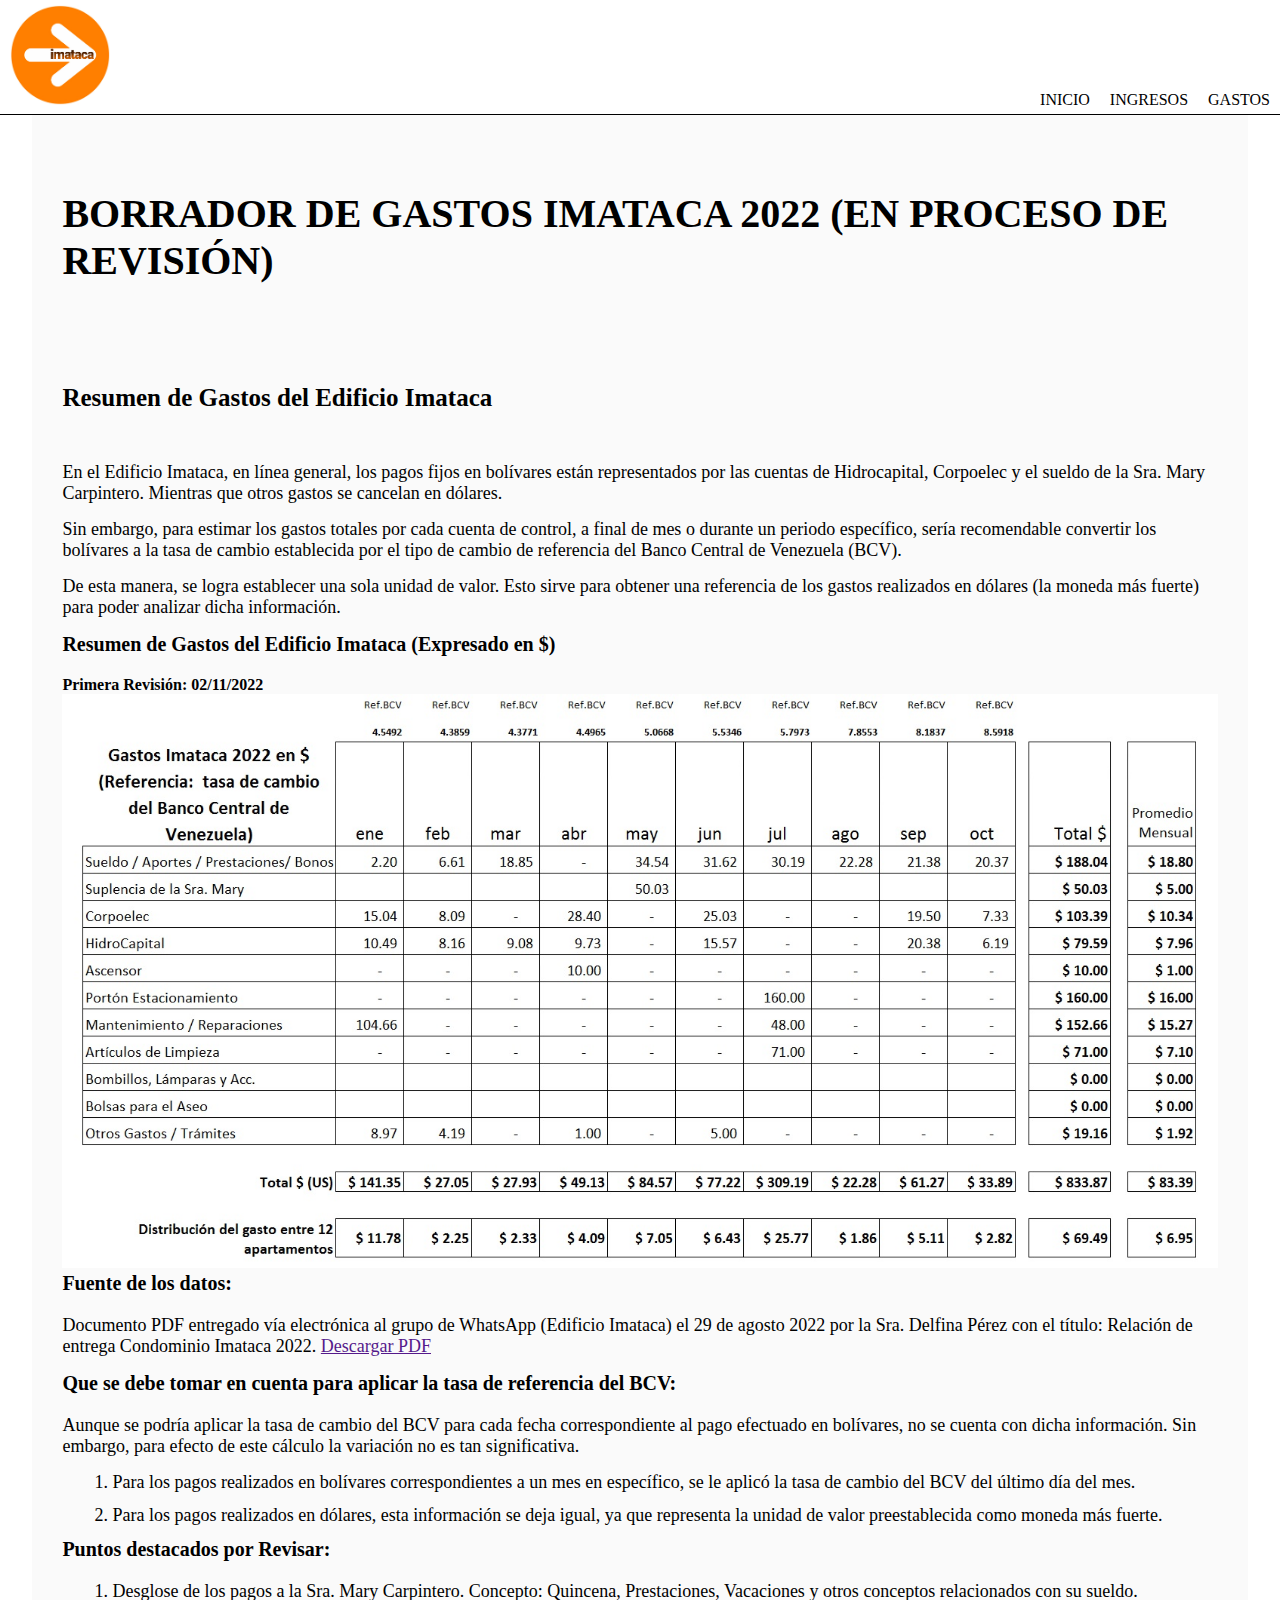
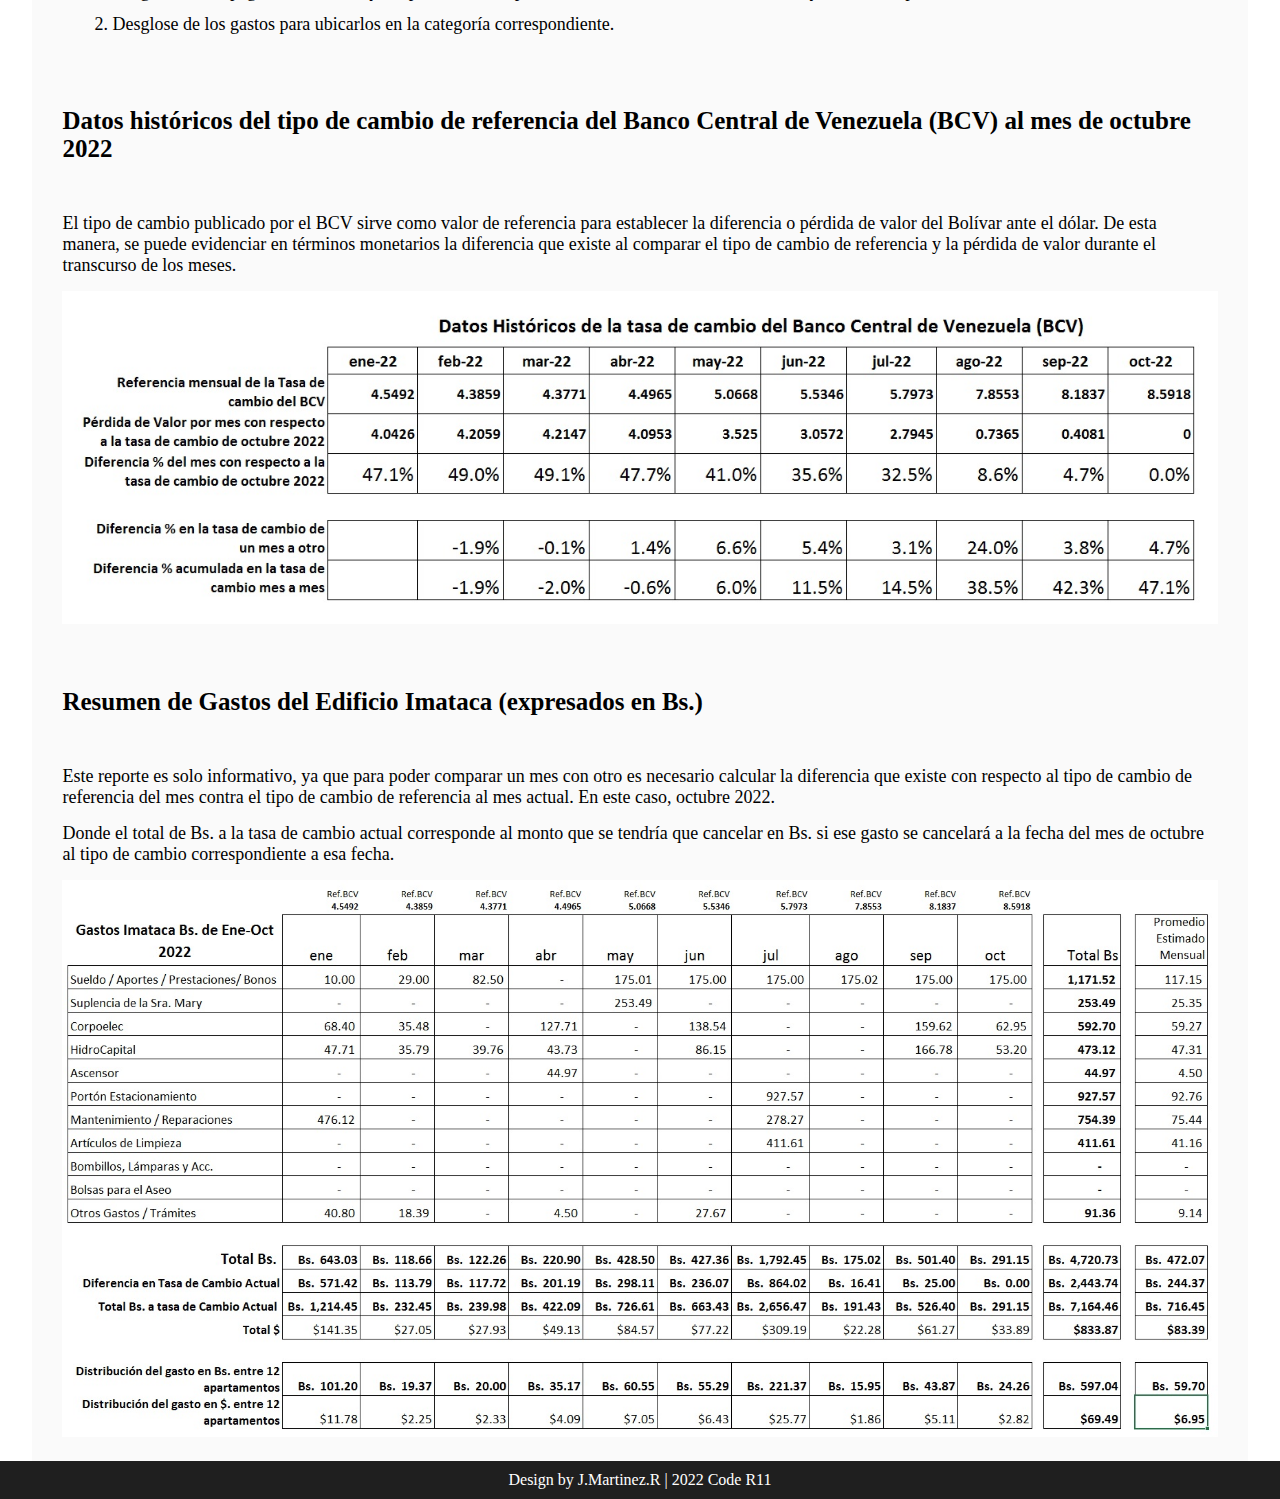
==== gastos-2022.html @ 5d88c16b "actualización gastos 2022" ====
<!DOCTYPE html>
<html lang="es">

<head>
    <meta charset="UTF-8">
    <meta http-equiv="X-UA-Compatible" content="IE=edge">
    <meta name="viewport" content="width=device-width, initial-scale=1.0">
    <title>Proyecto Imataca</title>
    <link rel="stylesheet" href="./css/style.css">
    <link rel="stylesheet" href="./css/cardsStyle.css">
</head>

<body>
    <div id="root">
        <header id="logo-menu">
            <div class="logo">
                <figure>
                    <a href="index.html">
                        <img src="./public/images/proyecto-imataca-logo.jpg" alt="logo proyecto imataca">
                    </a>
                </figure>
            </div>
            <nav class="menu">
                <ul>
                    <li><a href="index.html">Inicio</a></li>
                    <li><a href="centrar-elementos.html">Centrar Elementos</a></li>
                </ul>
            </nav>
        </header>
        <main>
            <section>
                <article>
                    <h1>Borrador de Gastos Imataca 2022 (en proceso de revisión)</h1>
                    <h2>Resumen de Gastos del Edificio Imataca</h2>
                    <p>
                        En el Edificio Imataca, en línea general, los pagos fijos en bolívares están representados por
                        las cuentas de Hidrocapital, Corpoelec y el sueldo de la Sra. Mary Carpintero. Mientras que otros
                        gastos se cancelan en dólares.
                    </p>
                    <p>
                        Sin embargo, para estimar los gastos totales por cada cuenta de control, a final de mes o
                        durante un periodo específico, sería recomendable convertir los bolívares a la tasa de cambio establecida por el tipo de cambio de referencia del Banco Central de Venezuela (BCV).
                    </p>
                    <p>
                        De esta manera, se logra establecer una sola unidad de valor. Esto sirve para obtener una
                        referencia de los gastos realizados en dólares (la moneda más fuerte) para poder analizar dicha
                        información.
                    </p>
                    <h3>Resumen de Gastos del Edificio Imataca (Expresado en $)</h3>
                    <h4>Primera Revisión: 02/11/2022</h4>
                    <figure>
                        <img src="imagenes/gastos-2022/Borrador Reconstrucción de Gastos Estimados en dólares.jpg" alt="">
                    </figure>
                    <h3>Fuente de los datos:</h3>
                    <p>Documento PDF entregado vía electrónica al grupo de WhatsApp (Edificio Imataca) el 29 de agosto 2022 por la Sra. Delfina Pérez con el título: Relación de entrega Condominio Imataca 2022. <a href="">Descargar PDF</a></p>
                    <h3>Que se debe tomar en cuenta para aplicar la tasa de referencia del BCV:</h3>
                    <p>Aunque se podría aplicar la tasa de cambio del BCV para cada fecha correspondiente al pago efectuado en bolívares, no se cuenta con dicha información. Sin embargo, para efecto de este cálculo la variación no es tan significativa.</p>
                    <ol>
                        <li>
                            Para los pagos realizados en bolívares correspondientes a un mes en específico, se le aplicó la tasa de cambio del BCV del último día del mes.</li>
                        <li>
                            Para los pagos realizados en dólares, esta información se deja igual, ya que representa la
                            unidad de valor preestablecida como moneda más fuerte.
                        </li>
                    </ol>
                    <h3>Puntos destacados por Revisar:</h3>
                    <ol>
                        <li>Desglose de los pagos a la Sra. Mary Carpintero. Concepto: Quincena, Prestaciones, Vacaciones y otros conceptos relacionados con su sueldo.</li>
                        <li>Desglose de los gastos para ubicarlos en la categoría correspondiente.</li>
                    </ol>
                    <h2>Datos históricos del tipo de cambio de referencia del Banco Central de Venezuela (BCV) al mes de octubre 2022</h2>
                    <p>El tipo de cambio publicado por el BCV sirve como valor de referencia para establecer la diferencia o pérdida de valor del Bolívar ante el dólar. De esta manera, se puede evidenciar en términos monetarios la diferencia que existe al comparar el tipo de cambio de referencia y la pérdida de valor durante el transcurso de los meses.</p>                    
                    <figure>
                        <img src="imagenes/gastos-2022/datos históricos de la tasa de cambio del BCV al mes de octubre 2022.jpg" alt="">
                    </figure>
                    <h2>Resumen de Gastos del Edificio Imataca (expresados en Bs.)</h2>     
                    <p>
                        Este reporte es solo informativo, ya que para poder comparar un mes con otro es necesario calcular la diferencia que existe con respecto al tipo de cambio de referencia del mes contra el tipo de cambio de referencia al mes actual. En este caso, octubre 2022. 
                    </p> 
                    <p>
                        Donde el total de Bs. a la tasa de cambio actual corresponde al monto que se tendría que cancelar en Bs. si ese gasto se cancelará a la fecha del mes de octubre al tipo de cambio correspondiente a esa fecha.
                    </p>                       	                  
                    <figure>
                        <img src="imagenes/gastos-2022/Gastos Imataca en Bólivares.jpg" alt="">
                    </figure>                    

                </article>
            </section>
        </main>
        <footer id="footer-section1"></footer>
    </div>
    <script src="./js/menu.js"></script>
    <script src="./js/dbCategorias.js"></script>
</body>

</html>
---- css/style.css ----
* {
    box-sizing: border-box;
    margin: 0;
    padding: 0;
}

html,
body {
    height: 100%;
}

body {
    font-family: "Open sans";
}

#root {
    display: flex;
    flex-direction: column;
    height: 100%;
}

header {
    display: flex;
    align-items: flex-end;
    border-bottom: 1px solid black;
}

.logo,
.menu {
    flex: 1;
}

.logo figure {
    margin: 5px 10px;
    width: 100px;
}

.logo img {
    width: 100%;
}

.menu ul {
    display: flex;
    justify-content: right;
}

.menu ul li {
    list-style-type: none;
    padding: 5px 10px;
}

.menu ul li a {
    text-decoration: none;
    text-transform: uppercase;
    color: black;
}

.menu ul li a:hover {
    padding: 5px;
    color: white;
    background-color: rgb(17, 17, 17);
}

main {
    flex: 1;
    width: 95%;
    margin: 0 auto;
    background-color: rgb(250, 250, 250);
}

section {
    width: 95%;
    margin: 0 auto;
}

article {
    margin-top: 60px;
    padding-bottom: 20px;
}

article h1 {
    font-size: 40px;
    text-transform: uppercase;
    padding-top: 15px;
    padding-bottom: 40px;
}

article h2 {
    font-size: 25px;    
    padding: 60px 0px 50px;
}

article h3 {
    font-size: 20px;
    padding-bottom: 20px;
}

article p,
article li {
    font-size: 18px;
    padding-bottom: 15px;
}

article ul,
article ol {
    padding-left: 50px;
}

article ul li,
article ol li {
    padding-bottom: 12px;
}

.imagen-texto {
    display: flex;
    gap: 100px
}

.imagen-texto .imagen {
    flex: 1;
}

.imagen-texto .texto {
    flex: 2;
}

.imagen-texto .imagen img {
    width: 100%;
}

.centrar-imagen {
    display: flex;
    justify-content: center;
    align-items: center;
}

.centrar-imagen figure {
    width: 100%;
    height: 100%;
}

.centrar-imagen img {
    width: 100%;
    height: 100%;
    object-fit: cover;
}

.conFondo {
    background-color: rgb(213, 250, 252);
    padding: 5px;
}

#menuLateral a {
    text-decoration: none;
    color: black;
}

.tabla {
    border-collapse: collapse;
    width: 62%;
    margin: 0 auto;
}

.borde-celda {
    border: 1px solid black;
    font-size: 120%;
}

table tr td:nth-child(2) {
    text-align: right;
}

.cr11-btn {
    background-color: #199319;
    color: white;
    padding: 15px 25px;
    text-decoration: none;
    border-radius: 10px;
}

figure {
    width: 100%;
    height: 100%;
}

img {
    width: 100%;
    height: 100%;
}

footer {
    padding: 10px;
    background-color: rgb(31, 31, 31);
}

footer p {
    text-align: center;
    color: white;
}


@media screen and (max-width: 800px) {
    header {
        display: flex;
        flex-direction: column;
        align-items: center;
    }

    .logo figure {
        text-align: center;
    }

    .menu li {
        text-align: center;
    }

    .imagen-texto {
        display: block;
    }

    .tabla {
        width: 100%;
    }
}
---- css/cardsStyle.css ----
.cards-container {
    margin: 20px;
}

.cards-flex {
    display: flex;
    flex-wrap: wrap;
    justify-content: center;
    gap:20px;
    margin-bottom: 15px;
}

.card-texto {
    width: 22%;
    border: 1px solid black;
    box-shadow: 5px 5px 5px;
    text-align: center;
    
}

.card-texto h3 {
    padding-top: 5px;
    text-transform: uppercase;
    background-color:cadetblue;
    color: black;
}

.card-texto p {
    font-size: 20px;
    font-weight:900;
    padding: 5px;
    color: rgb(19, 19, 19);
}

.card-texto a {
    text-decoration: none;
    color: black;
}

@media screen and (max-width: 1000px) {
    .cards-flex {
        flex-direction: column;
    }
    .card-texto {
        width: 90%;
        margin: 0 auto;
        margin-bottom: 25px;
    }
}
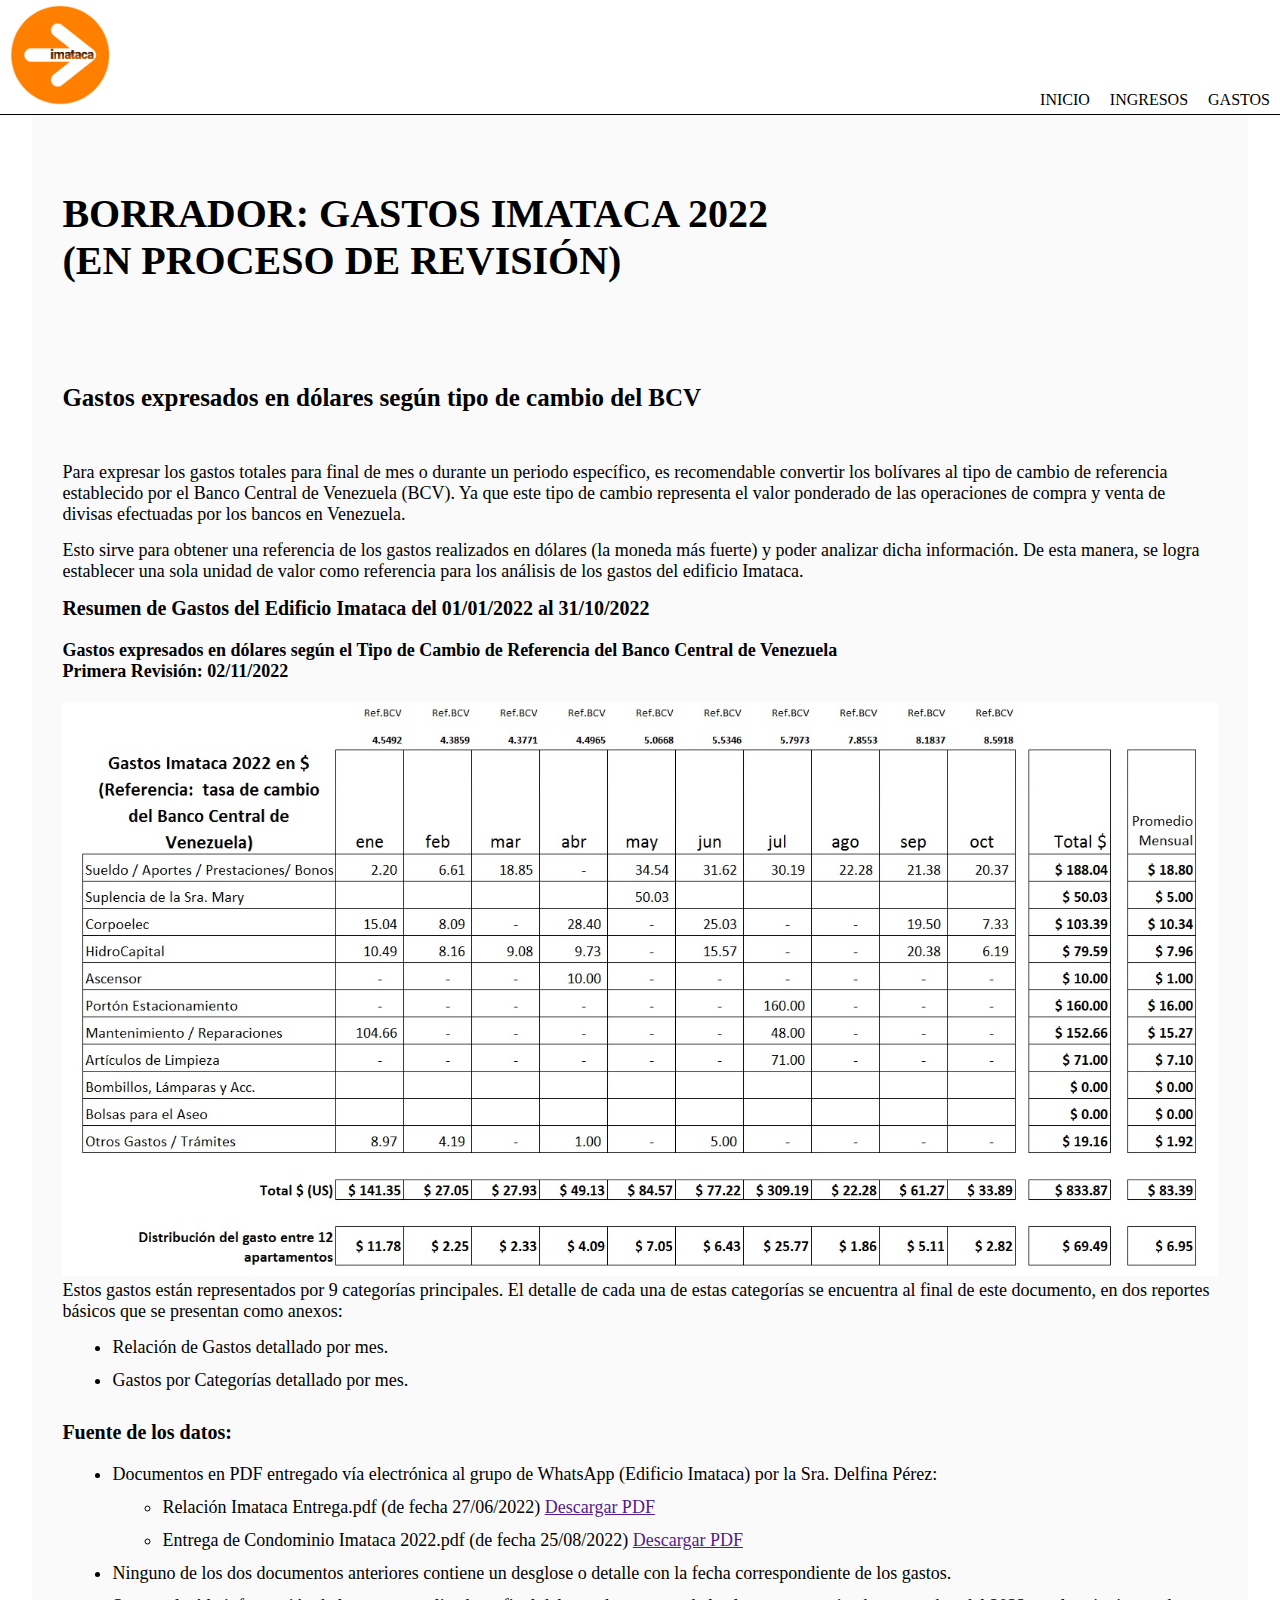
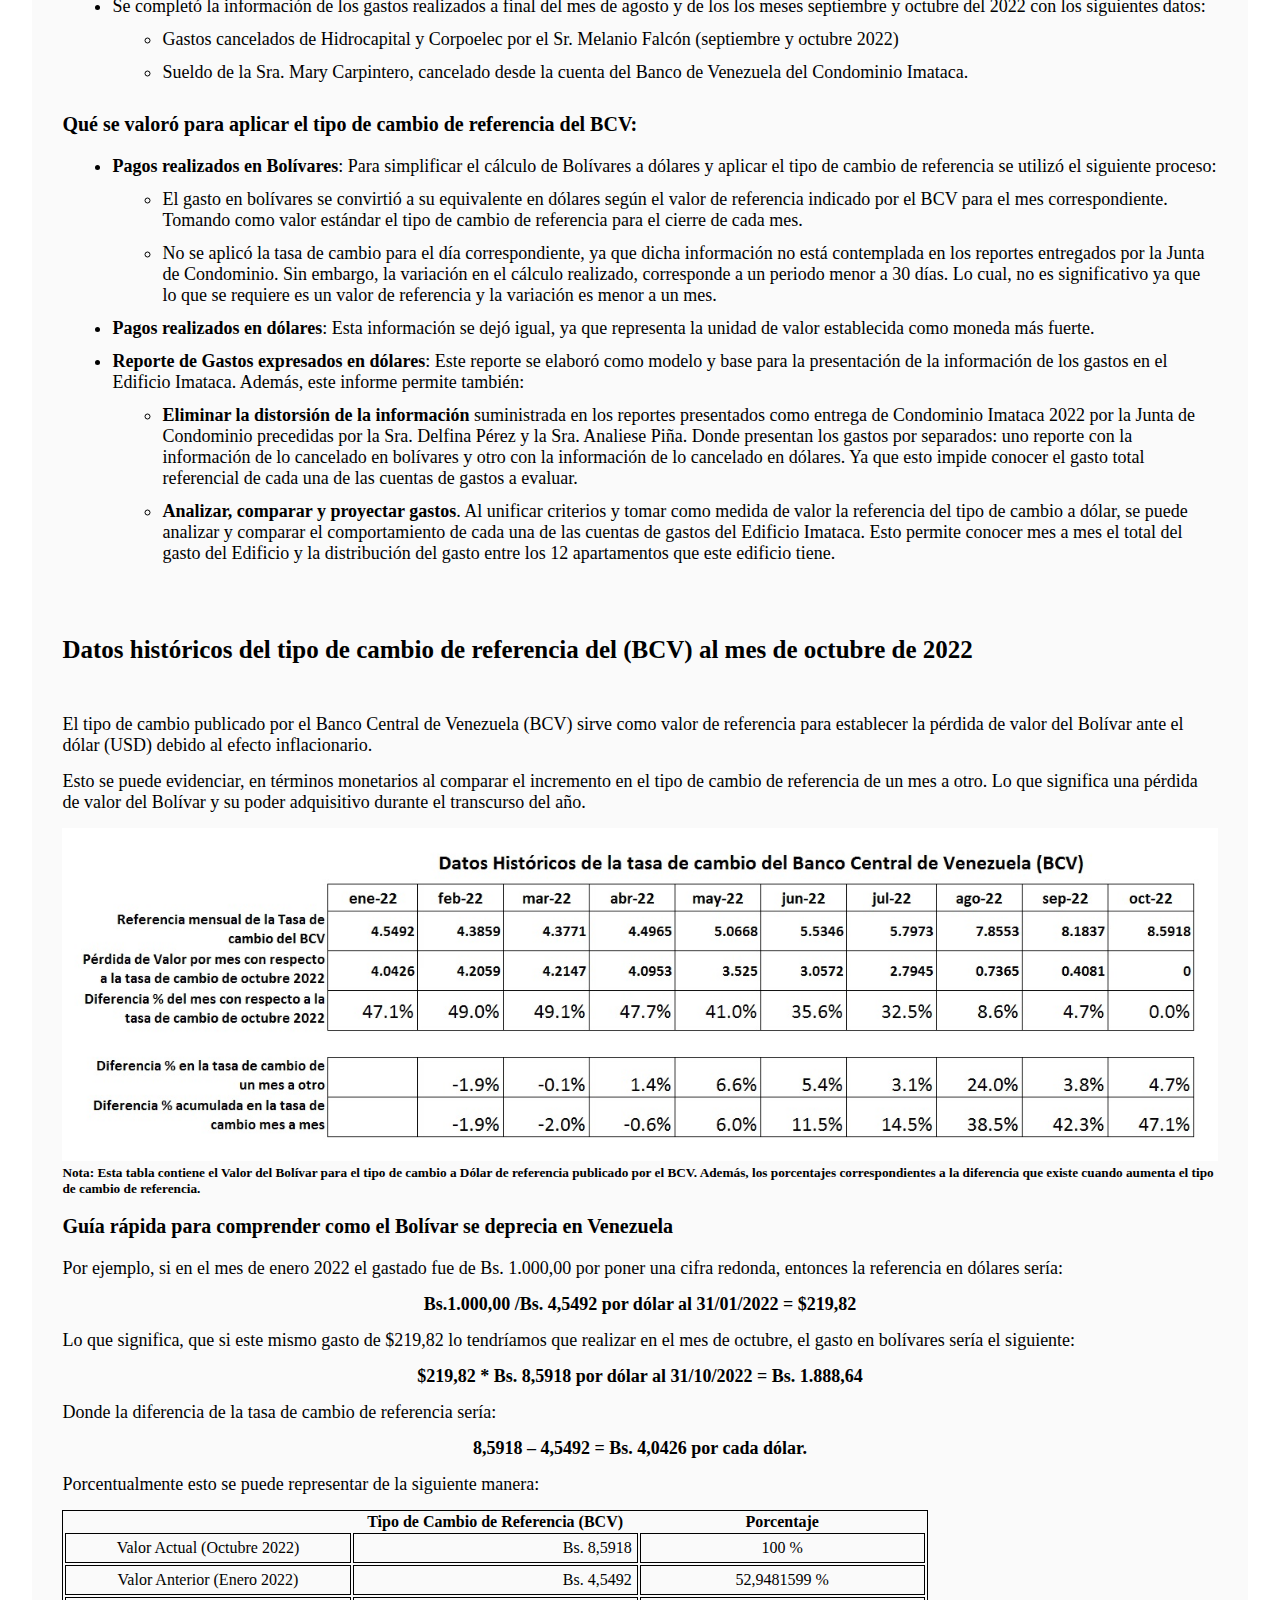
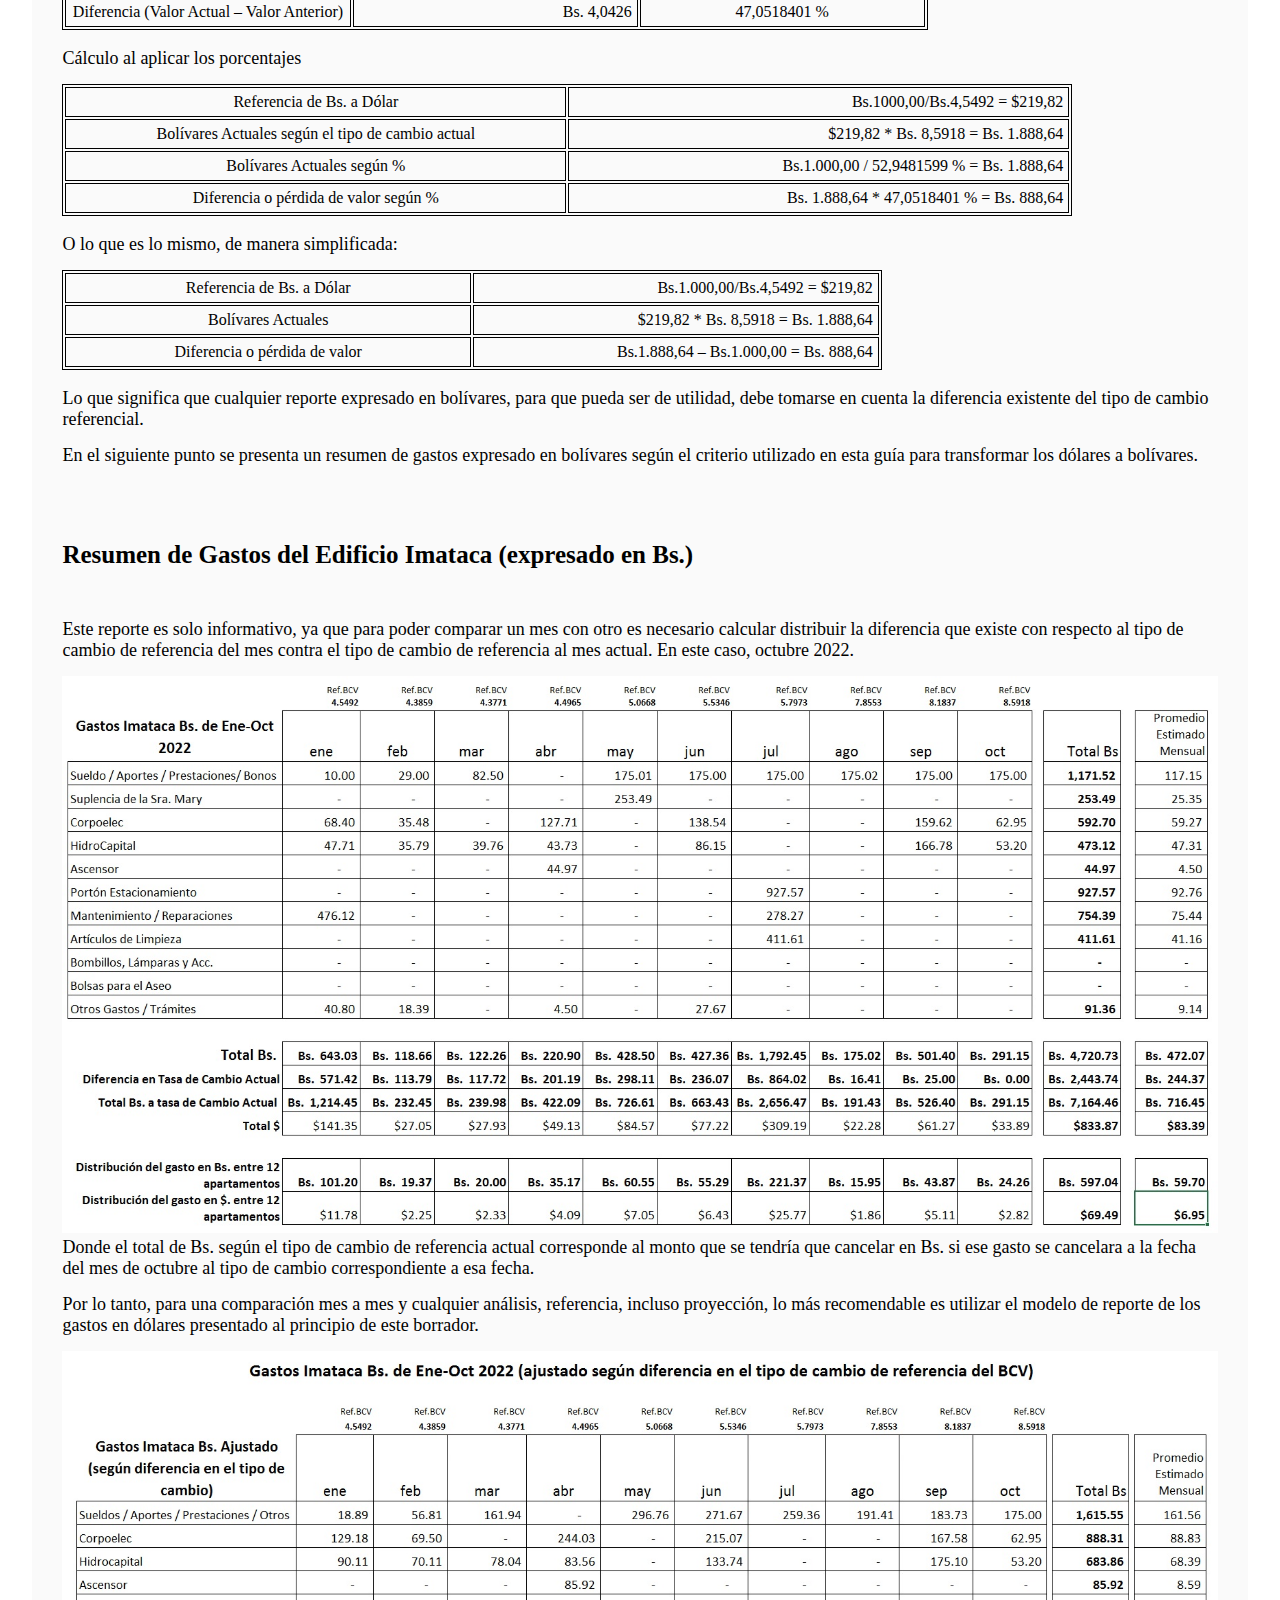
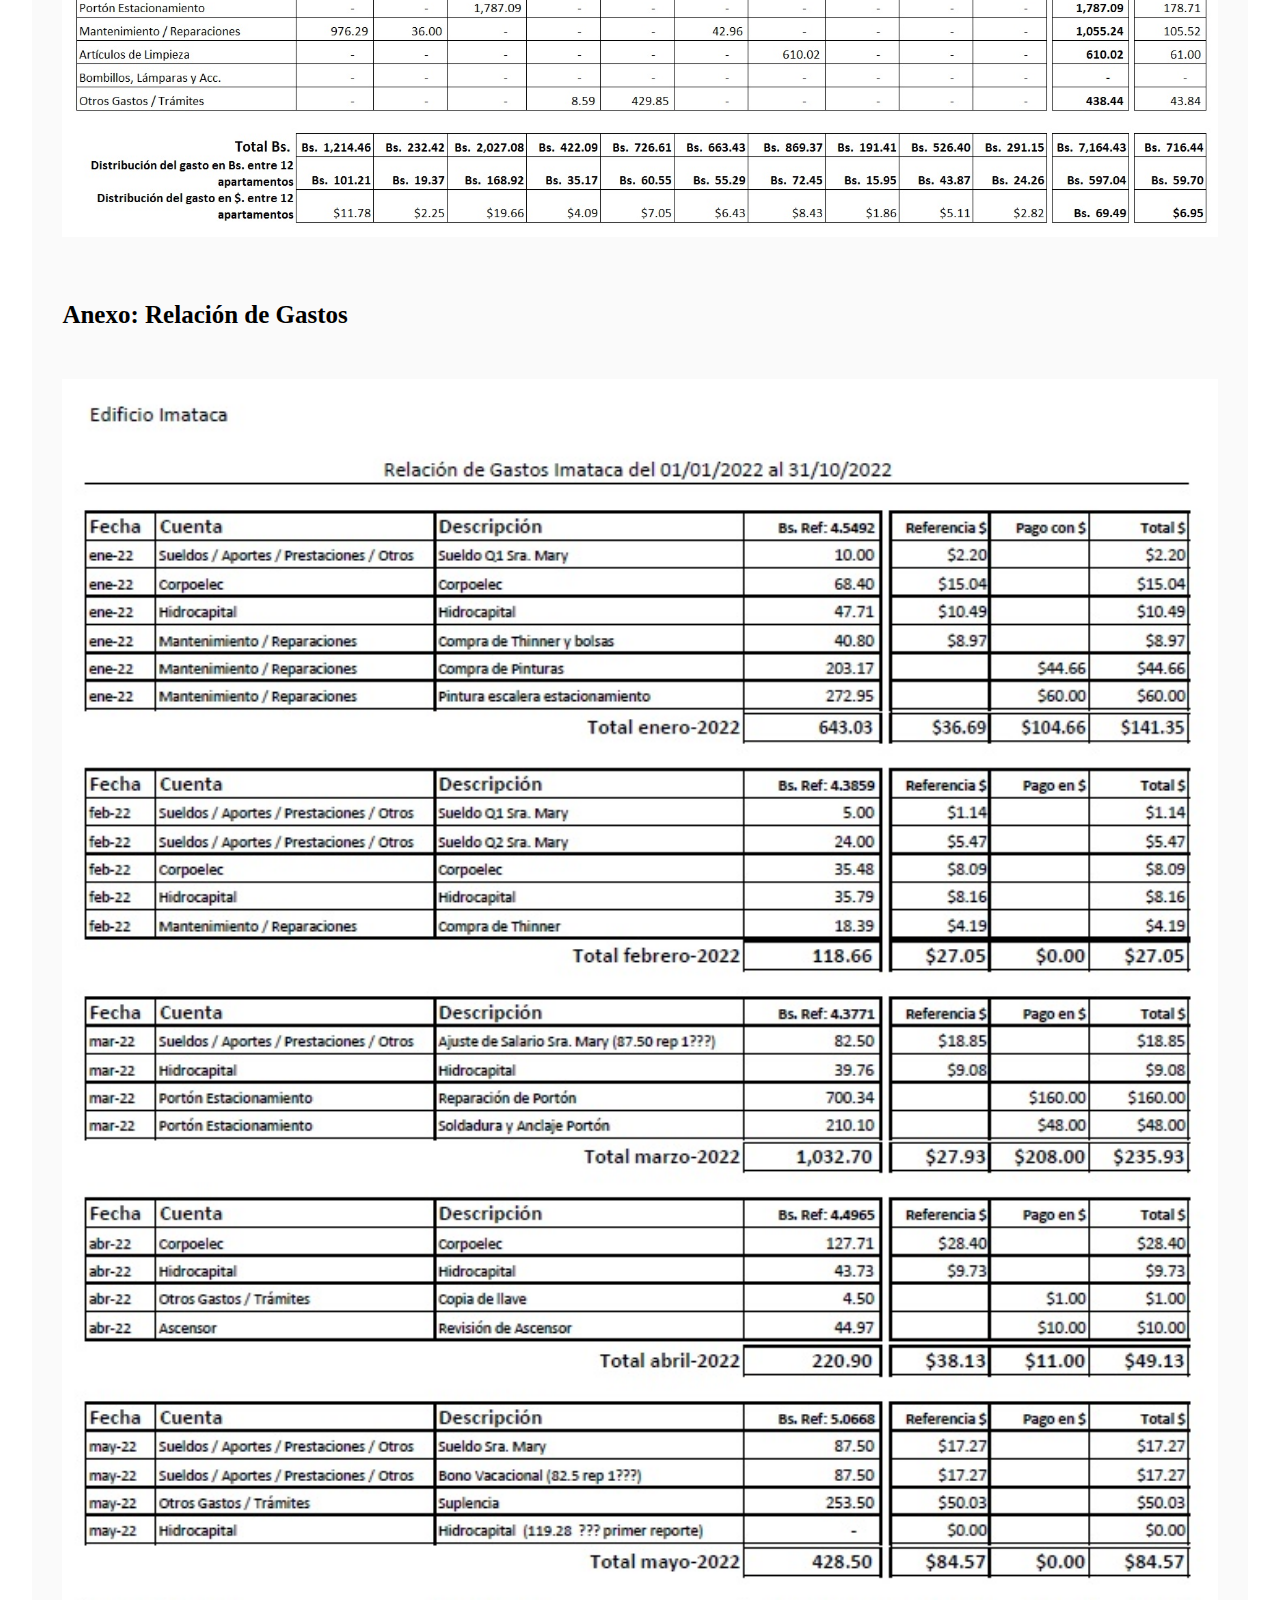
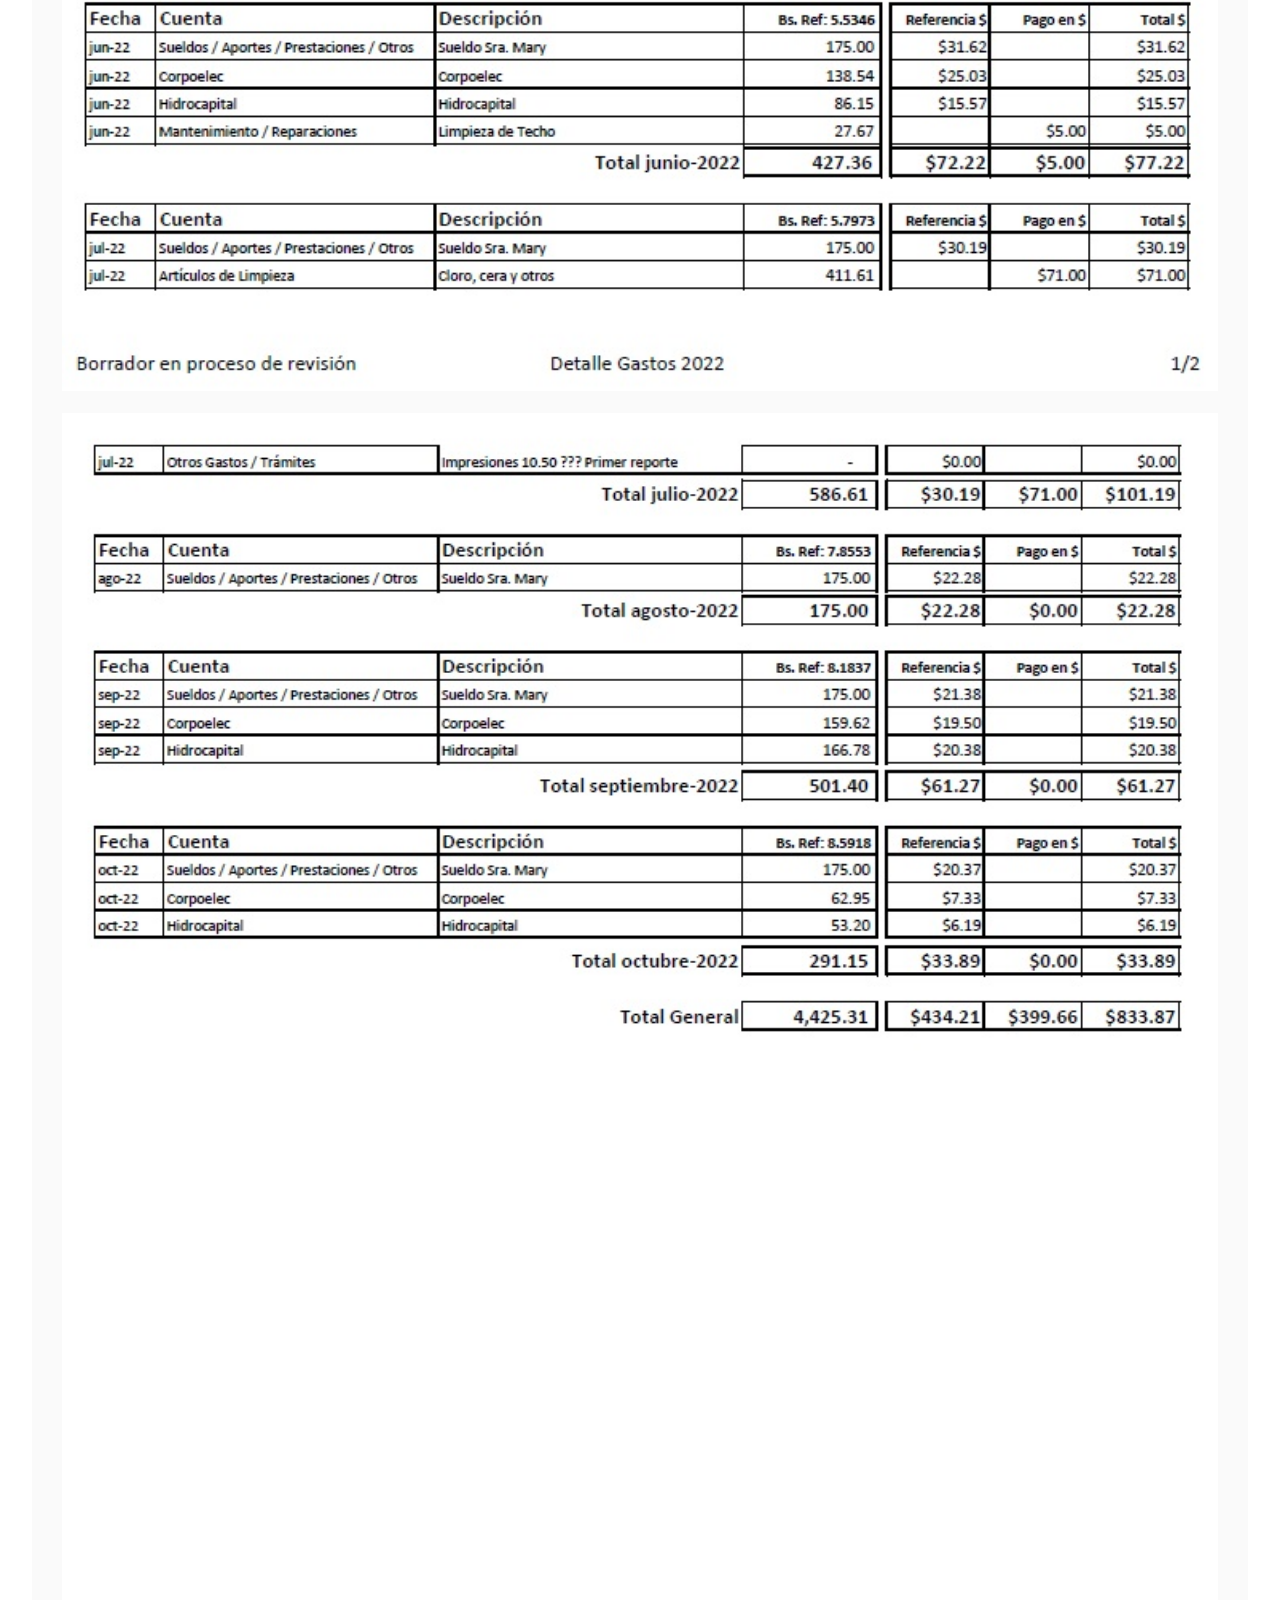
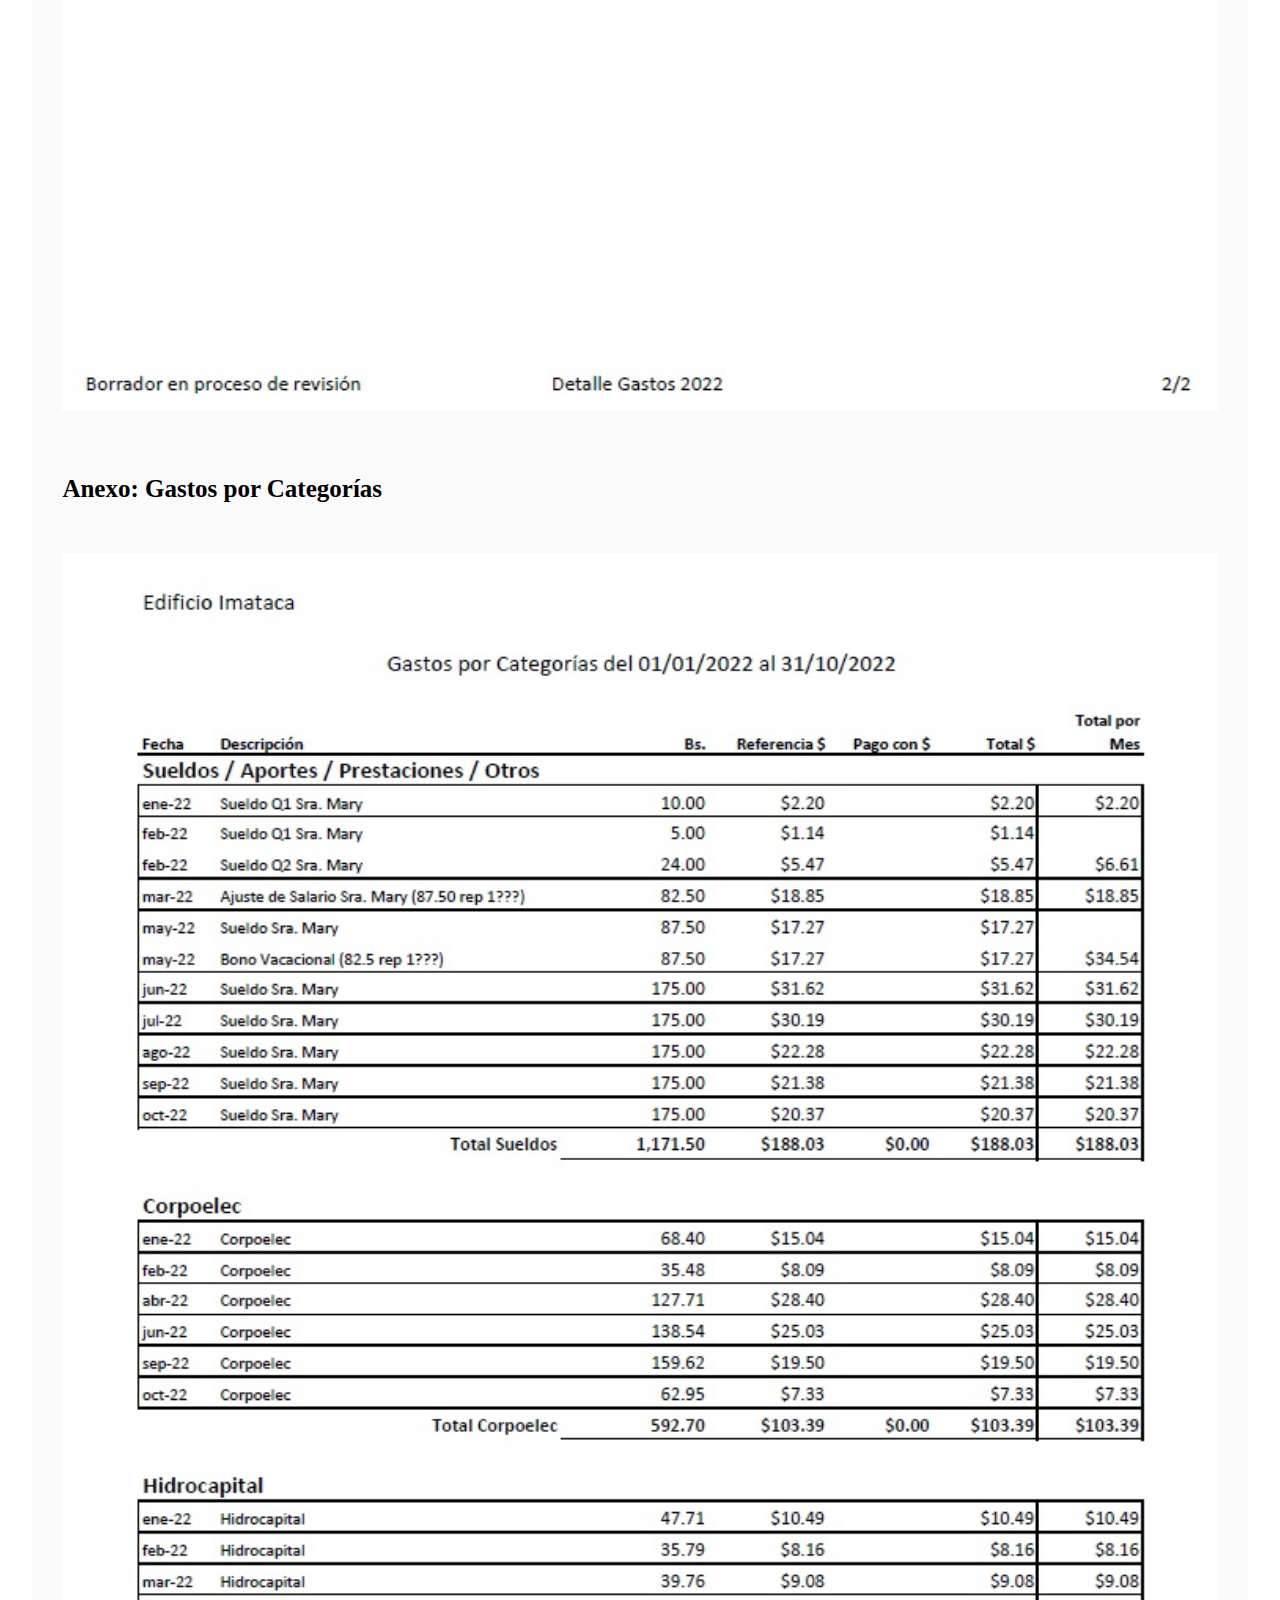
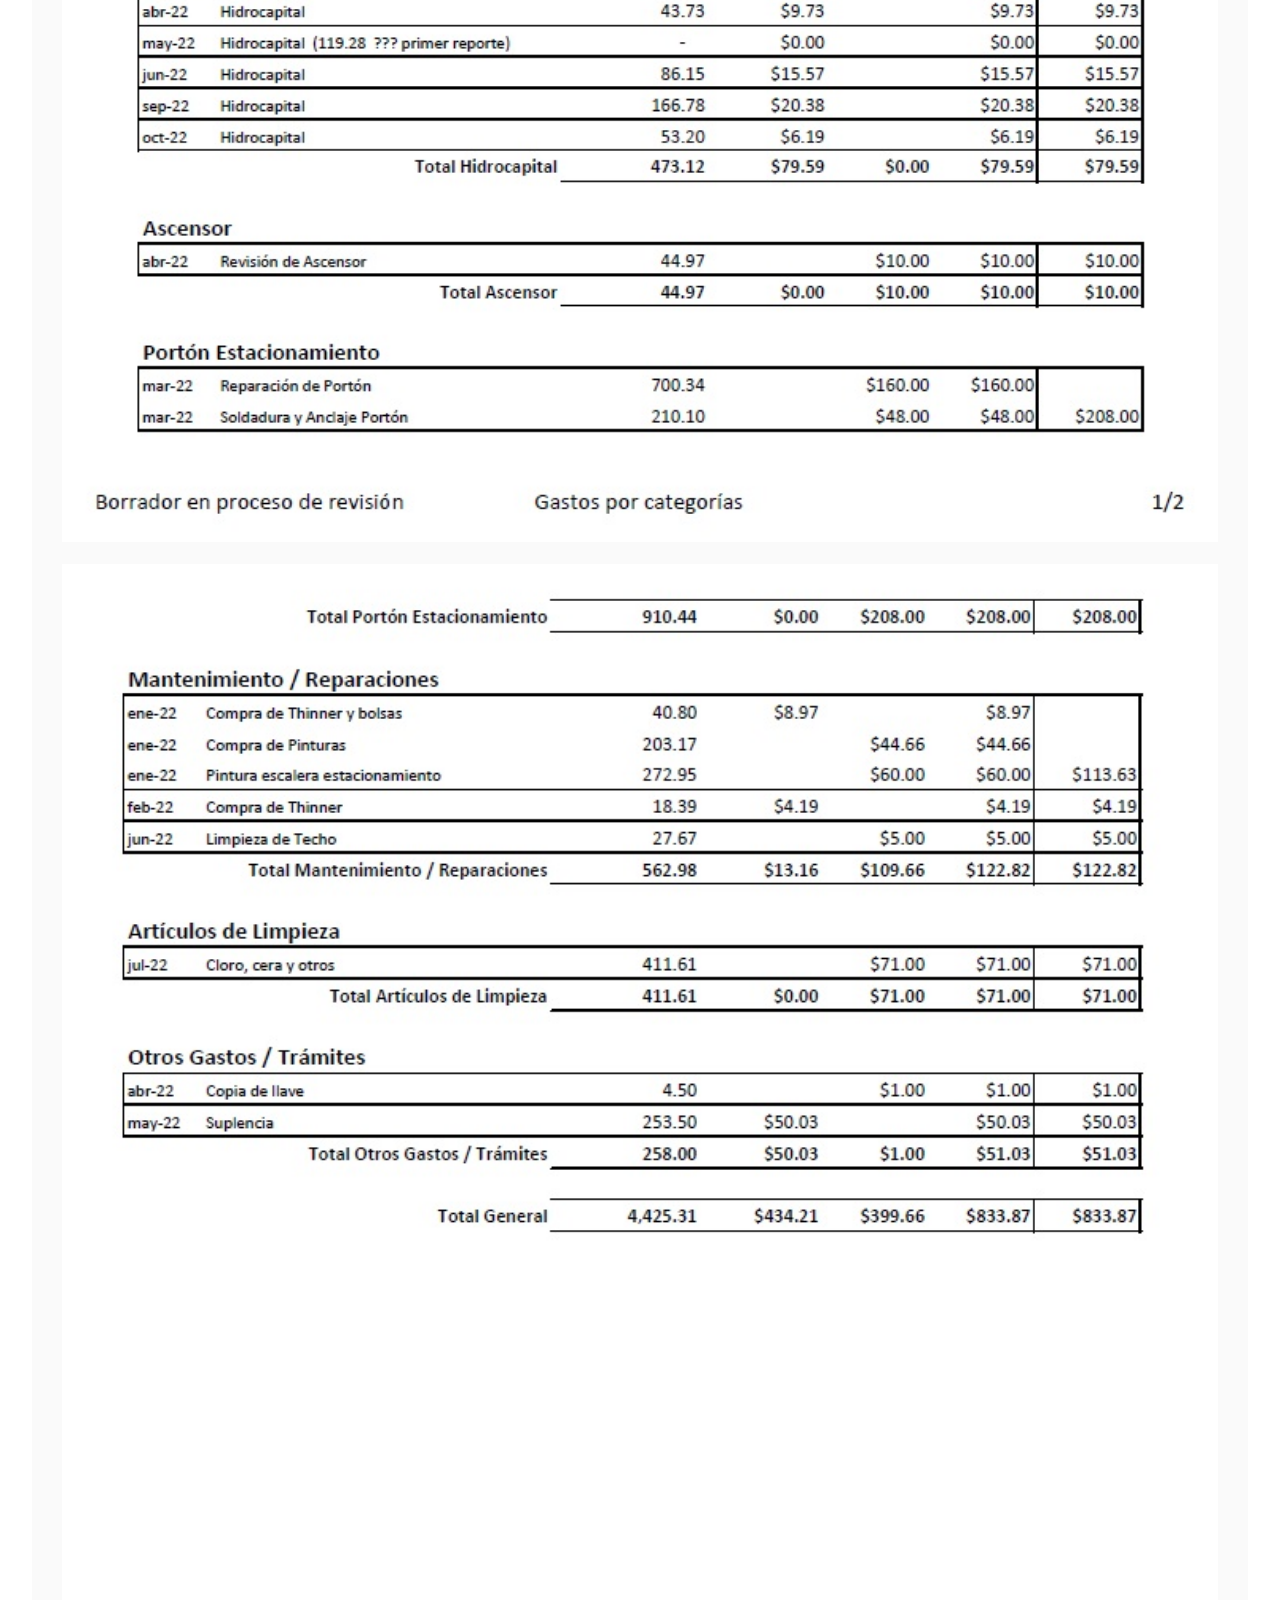
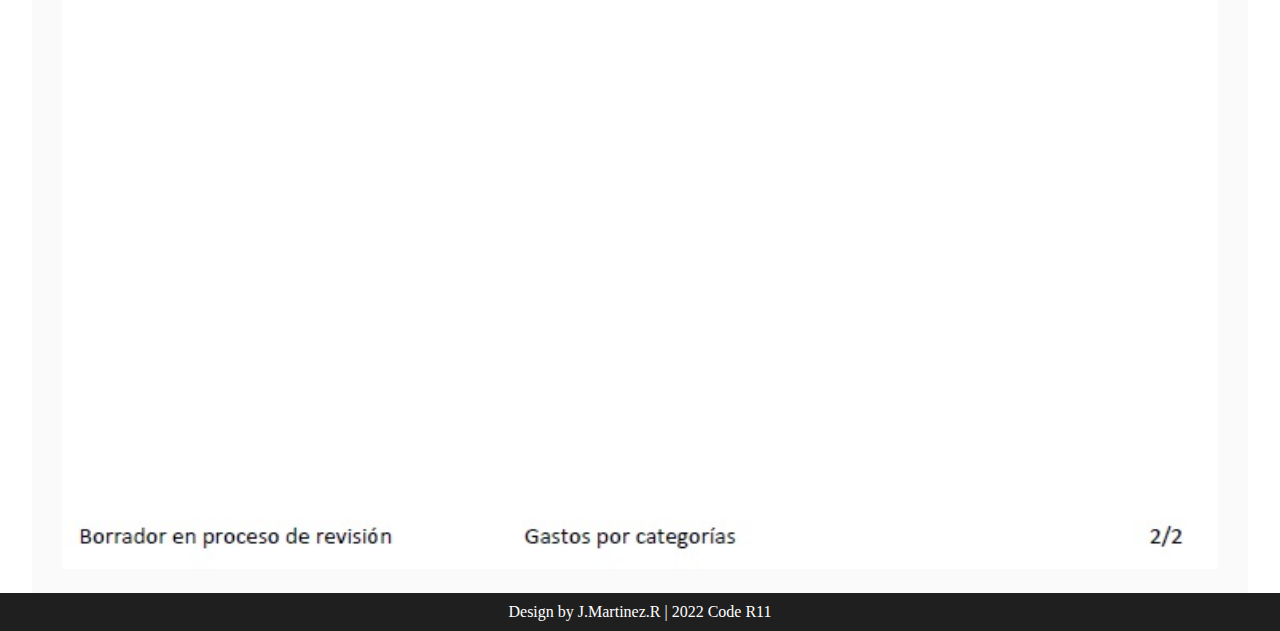
==== commit 5d6acfec: "actualizar" ====
--- a/gastos-2022.html
+++ b/gastos-2022.html
@@ -30,67 +30,290 @@
         <main>
             <section>
                 <article>
-                    <h1>Borrador de Gastos Imataca 2022 (en proceso de revisión)</h1>
-                    <h2>Resumen de Gastos del Edificio Imataca</h2>
-                    <p>
-                        En el Edificio Imataca, en línea general, los pagos fijos en bolívares están representados por
-                        las cuentas de Hidrocapital, Corpoelec y el sueldo de la Sra. Mary Carpintero. Mientras que otros
-                        gastos se cancelan en dólares.
-                    </p>
-                    <p>
-                        Sin embargo, para estimar los gastos totales por cada cuenta de control, a final de mes o
-                        durante un periodo específico, sería recomendable convertir los bolívares a la tasa de cambio establecida por el tipo de cambio de referencia del Banco Central de Venezuela (BCV).
-                    </p>
-                    <p>
-                        De esta manera, se logra establecer una sola unidad de valor. Esto sirve para obtener una
-                        referencia de los gastos realizados en dólares (la moneda más fuerte) para poder analizar dicha
-                        información.
-                    </p>
-                    <h3>Resumen de Gastos del Edificio Imataca (Expresado en $)</h3>
-                    <h4>Primera Revisión: 02/11/2022</h4>
-                    <figure>
-                        <img src="imagenes/gastos-2022/Borrador Reconstrucción de Gastos Estimados en dólares.jpg" alt="">
-                    </figure>
+                    <h1>BORRADOR: GASTOS IMATACA 2022 <br>(EN PROCESO DE REVISIÓN) </h1>
+                    <h2>Gastos expresados en dólares según tipo de cambio del BCV</h2>
+
+                    <p>
+                        Para expresar los gastos totales para final de mes o durante un periodo específico, es
+                        recomendable convertir los bolívares al tipo de cambio de referencia establecido por el Banco
+                        Central de Venezuela (BCV). Ya que este tipo de cambio representa el valor ponderado de las
+                        operaciones de compra y venta de divisas efectuadas por los bancos en Venezuela.
+                    </p>
+                    <p>
+                        Esto sirve para obtener una referencia de los gastos realizados en dólares (la moneda más
+                        fuerte) y poder analizar dicha información. De esta manera, se logra establecer una sola unidad
+                        de valor como referencia para los análisis de los gastos del edificio Imataca.
+                    </p>
+                    <h3>Resumen de Gastos del Edificio Imataca del 01/01/2022 al 31/10/2022</h3>
+                    <h4>Gastos expresados en dólares según el Tipo de Cambio de Referencia del Banco Central de
+                        Venezuela <br> Primera Revisión: 02/11/2022</h4>
+
+                    <figure>
+                        <img src="imagenes/gastos-2022/Borrador Reconstrucción de Gastos Estimados en dólares.jpg"
+                            alt="">
+                    </figure>
+                    <p>
+                        Estos gastos están representados por 9 categorías principales. El detalle de cada una de estas
+                        categorías se encuentra al final de este documento, en dos reportes básicos que se presentan
+                        como anexos:
+                    </p>
+                    <ul>
+                        <li>Relación de Gastos detallado por mes.</li>
+                        <li>Gastos por Categorías detallado por mes.</li>
+                    </ul>
+                    <br>
                     <h3>Fuente de los datos:</h3>
-                    <p>Documento PDF entregado vía electrónica al grupo de WhatsApp (Edificio Imataca) el 29 de agosto 2022 por la Sra. Delfina Pérez con el título: Relación de entrega Condominio Imataca 2022. <a href="">Descargar PDF</a></p>
-                    <h3>Que se debe tomar en cuenta para aplicar la tasa de referencia del BCV:</h3>
-                    <p>Aunque se podría aplicar la tasa de cambio del BCV para cada fecha correspondiente al pago efectuado en bolívares, no se cuenta con dicha información. Sin embargo, para efecto de este cálculo la variación no es tan significativa.</p>
-                    <ol>
+                    <ul>
                         <li>
-                            Para los pagos realizados en bolívares correspondientes a un mes en específico, se le aplicó la tasa de cambio del BCV del último día del mes.</li>
+                            Documentos en PDF entregado vía electrónica al grupo de WhatsApp (Edificio Imataca) por la
+                            Sra. Delfina Pérez:
+                        </li>
+                        <ul>
+                            <li>
+                                Relación Imataca Entrega.pdf (de fecha 27/06/2022) <a href="">Descargar PDF</a>
+                            </li>
+                            <li>
+                                Entrega de Condominio Imataca 2022.pdf (de fecha 25/08/2022) <a href="">Descargar
+                                    PDF</a>
+                            </li>
+                        </ul>
                         <li>
-                            Para los pagos realizados en dólares, esta información se deja igual, ya que representa la
-                            unidad de valor preestablecida como moneda más fuerte.
-                        </li>
-                    </ol>
-                    <h3>Puntos destacados por Revisar:</h3>
-                    <ol>
-                        <li>Desglose de los pagos a la Sra. Mary Carpintero. Concepto: Quincena, Prestaciones, Vacaciones y otros conceptos relacionados con su sueldo.</li>
-                        <li>Desglose de los gastos para ubicarlos en la categoría correspondiente.</li>
-                    </ol>
-                    <h2>Datos históricos del tipo de cambio de referencia del Banco Central de Venezuela (BCV) al mes de octubre 2022</h2>
-                    <p>El tipo de cambio publicado por el BCV sirve como valor de referencia para establecer la diferencia o pérdida de valor del Bolívar ante el dólar. De esta manera, se puede evidenciar en términos monetarios la diferencia que existe al comparar el tipo de cambio de referencia y la pérdida de valor durante el transcurso de los meses.</p>                    
-                    <figure>
-                        <img src="imagenes/gastos-2022/datos históricos de la tasa de cambio del BCV al mes de octubre 2022.jpg" alt="">
-                    </figure>
-                    <h2>Resumen de Gastos del Edificio Imataca (expresados en Bs.)</h2>     
-                    <p>
-                        Este reporte es solo informativo, ya que para poder comparar un mes con otro es necesario calcular la diferencia que existe con respecto al tipo de cambio de referencia del mes contra el tipo de cambio de referencia al mes actual. En este caso, octubre 2022. 
-                    </p> 
-                    <p>
-                        Donde el total de Bs. a la tasa de cambio actual corresponde al monto que se tendría que cancelar en Bs. si ese gasto se cancelará a la fecha del mes de octubre al tipo de cambio correspondiente a esa fecha.
-                    </p>                       	                  
+                            Ninguno de los dos documentos anteriores contiene un desglose o detalle con la fecha
+                            correspondiente de los gastos.
+                        </li>
+                        <li>
+                            Se completó la información de los gastos realizados a final del mes de agosto y de los los
+                            meses septiembre y octubre del 2022 con los siguientes datos:
+                        </li>
+                        <ul>
+                            <li>
+                                Gastos cancelados de Hidrocapital y Corpoelec por el Sr. Melanio Falcón (septiembre y
+                                octubre 2022)
+                            </li>
+                            <li>
+                                Sueldo de la Sra. Mary Carpintero, cancelado desde la cuenta del Banco de Venezuela del
+                                Condominio Imataca.
+                            </li>
+                        </ul>
+                    </ul>
+                    <br>
+                    <h3>Qué se valoró para aplicar el tipo de cambio de referencia del BCV:</h3>
+                    <ul>
+                        <li><b>
+                                Pagos realizados en Bolívares</b>: Para simplificar el cálculo de Bolívares a dólares y
+                            aplicar el tipo de cambio de referencia se utilizó el siguiente proceso:
+                        </li>
+                        <ul>
+                            <li>
+                                El gasto en bolívares se convirtió a su equivalente en dólares según el valor de
+                                referencia indicado por el BCV para el mes correspondiente. Tomando como valor estándar
+                                el tipo de cambio de referencia para el cierre de cada mes.
+                            </li>
+                            <li>
+                                No se aplicó la tasa de cambio para el día correspondiente, ya que dicha información no
+                                está contemplada en los reportes entregados por la Junta de Condominio. Sin embargo, la
+                                variación en el cálculo realizado, corresponde a un periodo menor a 30 días. Lo cual, no
+                                es significativo ya que lo que se requiere es un valor de referencia y la variación es
+                                menor a un mes.
+                            </li>
+                        </ul>
+                        <li><b>
+                                Pagos realizados en dólares</b>: Esta información se dejó igual, ya que representa la
+                            unidad de valor establecida como moneda más fuerte.
+                        </li>
+                        <li><b>
+                                Reporte de Gastos expresados en dólares</b>: Este reporte se elaboró como modelo y base
+                            para la presentación de la información de los gastos en el Edificio Imataca. Además, este
+                            informe permite también:
+                        </li>
+                        <ul>
+                            <li><b>
+                                    Eliminar la distorsión de la información</b> suministrada en los reportes
+                                presentados como entrega de Condominio Imataca 2022 por la Junta de Condominio
+                                precedidas por la Sra. Delfina Pérez y la Sra. Analiese Piña. Donde presentan los gastos
+                                por separados: uno reporte con la información de lo cancelado en bolívares y otro con la
+                                información de lo cancelado en dólares. Ya que esto impide conocer el gasto total
+                                referencial de cada una de las cuentas de gastos a evaluar.
+                            </li>
+                            <li><b>
+                                    Analizar, comparar y proyectar gastos</b>. Al unificar criterios y tomar como medida
+                                de valor la referencia del tipo de cambio a dólar, se puede analizar y comparar el
+                                comportamiento de cada una de las cuentas de gastos del Edificio Imataca. Esto permite
+                                conocer mes a mes el total del gasto del Edificio y la distribución del gasto entre los
+                                12 apartamentos que este edificio tiene.
+                            </li>
+                        </ul>
+                    </ul>
+                    <h2>Datos históricos del tipo de cambio de referencia del (BCV) al mes de octubre de 2022</h2>
+                    <p>
+                        El tipo de cambio publicado por el Banco Central de Venezuela (BCV) sirve como valor de
+                        referencia para establecer la pérdida de valor del Bolívar ante el dólar (USD) debido al efecto
+                        inflacionario.
+                    </p>
+                    <p>
+                        Esto se puede evidenciar, en términos monetarios al comparar el incremento en el tipo de cambio
+                        de referencia de un mes a otro. Lo que significa una pérdida de valor del Bolívar y su poder
+                        adquisitivo durante el transcurso del año.
+                    </p>
+                    <figure>
+                        <img src="imagenes/gastos-2022/datos históricos de la tasa de cambio del BCV al mes de octubre 2022.jpg"
+                            alt="">
+                    </figure>
+                    <h5>
+                        <span><b>
+                                Nota: Esta tabla contiene el Valor del Bolívar para el tipo de cambio a Dólar de
+                                referencia publicado por el BCV. Además, los porcentajes correspondientes a la
+                                diferencia que existe cuando aumenta el tipo de cambio de referencia.</b>
+                        </span>
+                    </h5>
+                    <br>
+                    <h3>Guía rápida para comprender como el Bolívar se deprecia en Venezuela</h3>
+                    <p>
+                        Por ejemplo, si en el mes de enero 2022 el gastado fue de Bs. 1.000,00 por poner una cifra redonda,
+                        entonces la referencia en dólares sería: 
+                    </p>
+                    <p class="centrar">
+                        <b>
+                            Bs.1.000,00 /Bs. 4,5492 por dólar al 31/01/2022 =
+                            $219,82
+                        </b>
+                    </p>
+                    <p>
+                        Lo que significa, que si este mismo gasto de $219,82 lo tendríamos que realizar en el mes de
+                        octubre, el gasto en bolívares sería el siguiente: 
+                    </p>
+                    <p class="centrar">   
+                        <b >
+                            $219,82 * Bs. 8,5918 por dólar al 31/10/2022 = Bs. 1.888,64
+                        </b>
+                    </p>
+                    <p>
+                        Donde la diferencia de la tasa de cambio de referencia sería:                        
+                    </p>
+                    <p class="centrar">
+                        <b>
+                            8,5918 – 4,5492 = Bs. 4,0426 por cada dólar.
+                        </b>
+                    </p>
+                    <p>
+                        Porcentualmente esto se puede representar de la siguiente manera:
+                    </p>
+                    <table>
+
+                        <tr>
+                            <th></th>
+                            <th>Tipo de Cambio de Referencia (BCV)</th>
+                            <th>Porcentaje</th>
+
+                        </tr>
+                        <tr>
+                            <td>Valor Actual (Octubre 2022)</td>
+                            <td>Bs. 8,5918</td>
+                            <td>100 %</td>
+                        </tr>
+                        <tr>
+                            <td>Valor Anterior (Enero 2022)</td>
+                            <td>Bs. 4,5492</td>
+                            <td>52,9481599 %</td>
+                        </tr>
+                        <tr>
+                            <td>Diferencia (Valor Actual – Valor Anterior)</td>
+                            <td>Bs. 4,0426</td>
+                            <td>47,0518401 %</td>
+                        </tr>
+                    </table>
+                    <br>
+                    <p>Cálculo al aplicar los porcentajes</p>  
+                    <table>
+                        <tr>
+                            <td>Referencia de Bs. a Dólar</td>
+                            <td>Bs.1000,00/Bs.4,5492 = $219,82</td>
+                        </tr>
+                        <tr>
+                            <td>Bolívares Actuales según el tipo de cambio actual</td>
+                            <td>$219,82 * Bs. 8,5918 = Bs. 1.888,64</td>
+                        </tr>
+                        <tr>
+                            <td>Bolívares Actuales según %</td>
+                            <td>Bs.1.000,00 / 52,9481599 % = Bs. 1.888,64</td>
+                        </tr>
+                        <tr>
+                            <td>Diferencia o pérdida de valor según %</td>
+                            <td>Bs. 1.888,64 * 47,0518401 % = Bs. 888,64</td>
+                        </tr>
+                    </table>
+                    <br>
+                    <p>O lo que es lo mismo, de manera simplificada:</p>
+                    <table>
+                        <tr>
+                            <td>Referencia de Bs. a Dólar</td>
+                            <td>Bs.1.000,00/Bs.4,5492 = $219,82</td>
+                        </tr>
+                        <tr>
+                            <td>Bolívares Actuales</td>
+                            <td>$219,82 * Bs. 8,5918 = Bs. 1.888,64</td>
+                        </tr>
+                        <tr>
+                            <td>Diferencia o pérdida de valor</td>
+                            <td>Bs.1.888,64 – Bs.1.000,00 = Bs. 888,64</td>
+                        </tr>
+                    </table>
+                    <br>
+                    <p>
+                        Lo que significa que cualquier reporte expresado en bolívares, para que pueda ser de utilidad,
+                        debe tomarse en cuenta la diferencia existente del tipo de cambio referencial.
+                    </p>
+                    <p>
+                        En el siguiente punto se presenta un resumen de gastos expresado en bolívares según el criterio
+                        utilizado en esta guía para transformar los dólares a bolívares.
+                    </p>
+                    <h2>Resumen de Gastos del Edificio Imataca (expresado en Bs.)</h2>
+                    <p>
+                        Este reporte es solo informativo, ya que para poder comparar un mes con otro es necesario
+                        calcular distribuir la diferencia que existe con respecto al tipo de cambio de referencia del
+                        mes contra el tipo de cambio de referencia al mes actual. En este caso, octubre 2022.
+                    </p>
+
                     <figure>
                         <img src="imagenes/gastos-2022/Gastos Imataca en Bólivares.jpg" alt="">
-                    </figure>                    
-
+                    </figure>
+                    <p>
+                        Donde el total de Bs. según el tipo de cambio de referencia actual corresponde al monto que se
+                        tendría que cancelar en Bs. si ese gasto se cancelara a la fecha del mes de octubre al tipo de
+                        cambio correspondiente a esa fecha.
+                    </p>
+                    <p>
+                        Por lo tanto, para una comparación mes a mes y cualquier análisis, referencia, incluso
+                        proyección, lo más recomendable es utilizar el modelo de reporte de los gastos en dólares
+                        presentado al principio de este borrador.
+                    </p>
+                    <figure>
+                        <img src="imagenes/gastos-2022/Gastos Imataca en Bs ajustado según diferecia en el tipo de cambio de referencia del BCV..jpg"
+                            alt="">
+                    </figure>
+                    <h2>Anexo: Relación de Gastos </h2>
+                    <figure>
+                        <img src="imagenes/gastos-2022/Relación de Gastos 1de2.jpg" alt="">
+                    </figure>
+                    <br>
+                    <figure>
+                        <img src="imagenes/gastos-2022/Relación de Gastos 2de2.jpg" alt="">
+                    </figure>
+                    <h2>Anexo: Gastos por Categorías</h2>
+                    <figure>
+                        <img src="imagenes/gastos-2022/Gastos por Categorías 1de2.jpg" alt="">
+                    </figure>
+                    <br>
+                    <figure>
+                        <img src="imagenes/gastos-2022/Gastos por Categorías 2de2.jpg" alt="">
+                    </figure>
                 </article>
             </section>
         </main>
         <footer id="footer-section1"></footer>
     </div>
     <script src="./js/menu.js"></script>
-    <script src="./js/dbCategorias.js"></script>
+
 </body>
 
 </html>--- a/css/style.css
+++ b/css/style.css
@@ -95,6 +95,11 @@
     padding-bottom: 20px;
 }
 
+article h4 {
+    font-size: 18px;
+    padding-bottom: 20px;
+}
+
 article p,
 article li {
     font-size: 18px;
@@ -106,8 +111,7 @@
     padding-left: 50px;
 }
 
-article ul li,
-article ol li {
+article li {
     padding-bottom: 12px;
 }
 
@@ -164,6 +168,10 @@
 .borde-celda {
     border: 1px solid black;
     font-size: 120%;
+}
+
+.centrar {
+    text-align: center;
 }
 
 table tr td:nth-child(2) {
@@ -198,6 +206,17 @@
     color: white;
 }
 
+table {
+    border: 1px solid black;
+}
+
+table td {
+    border: 1px solid black;   
+    width: 33%;
+    padding: 5px;
+    text-align: center;
+}
+
 
 @media screen and (max-width: 800px) {
     header {
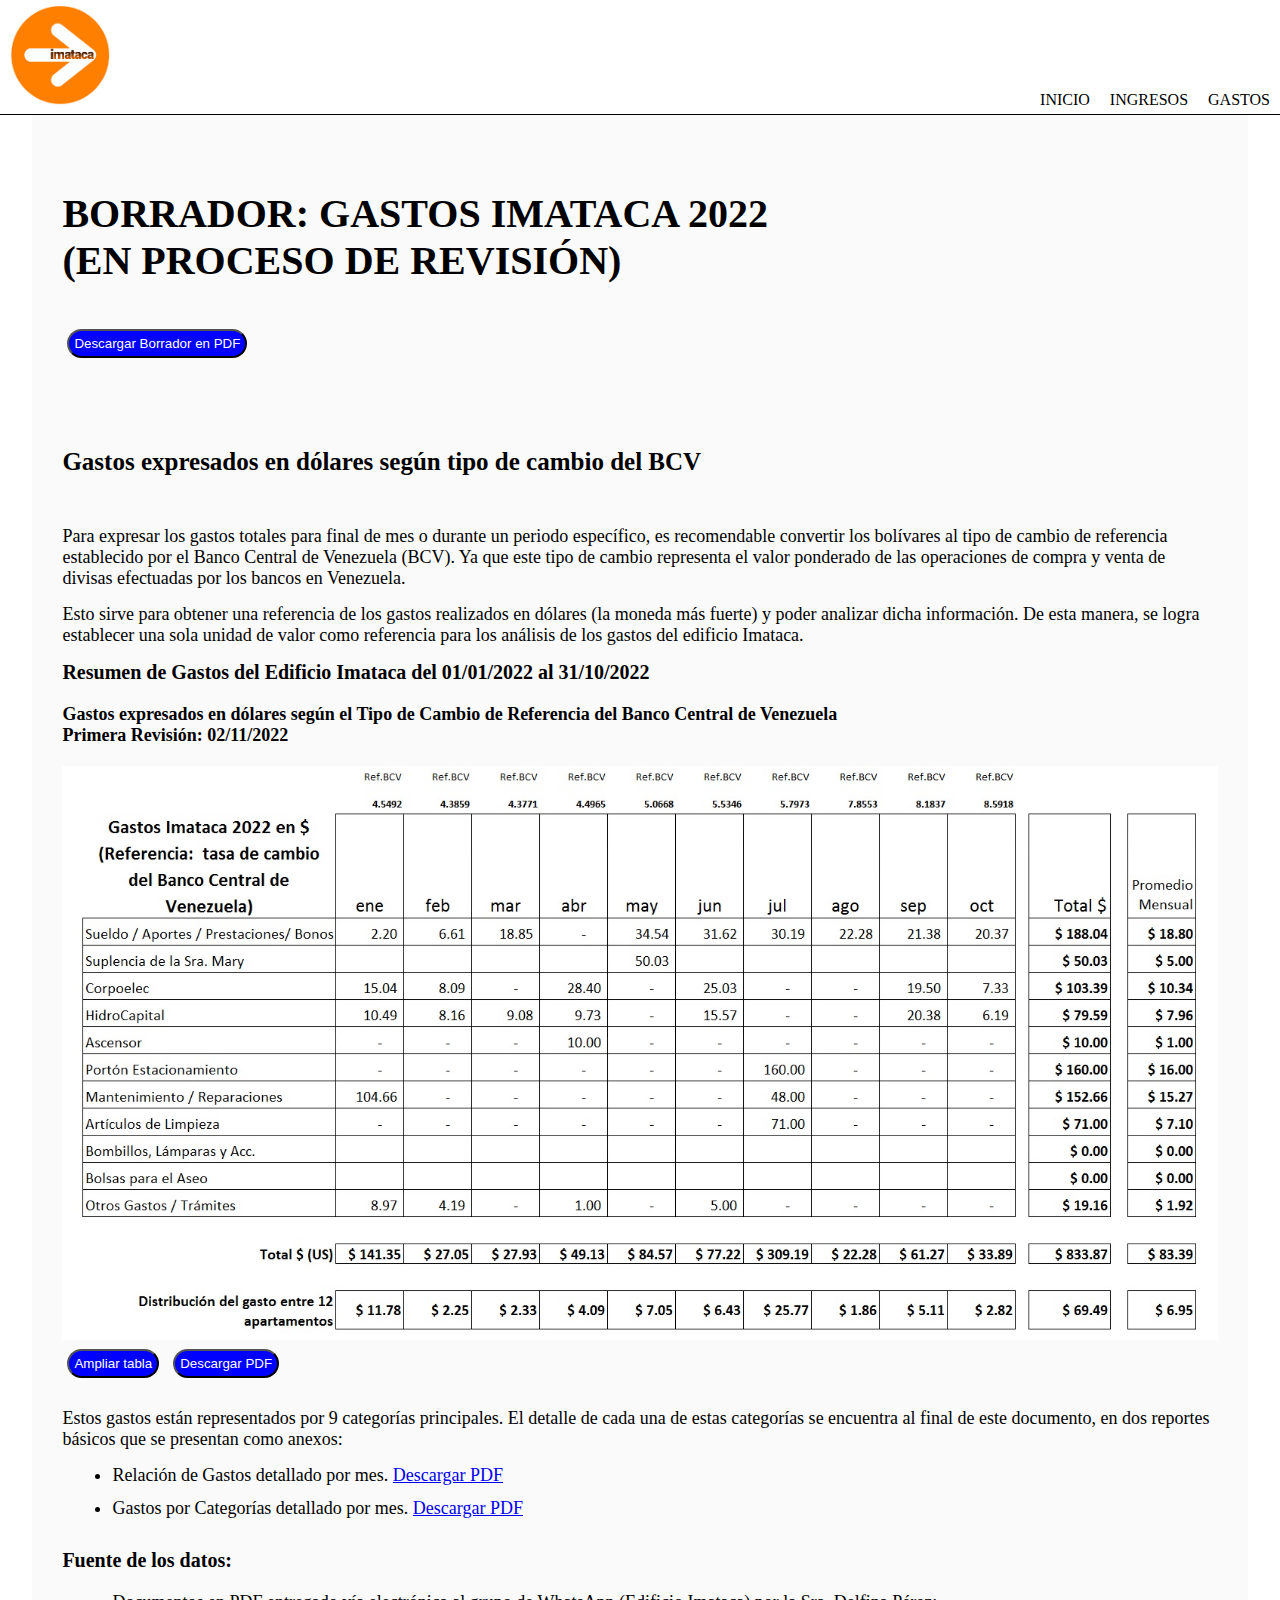
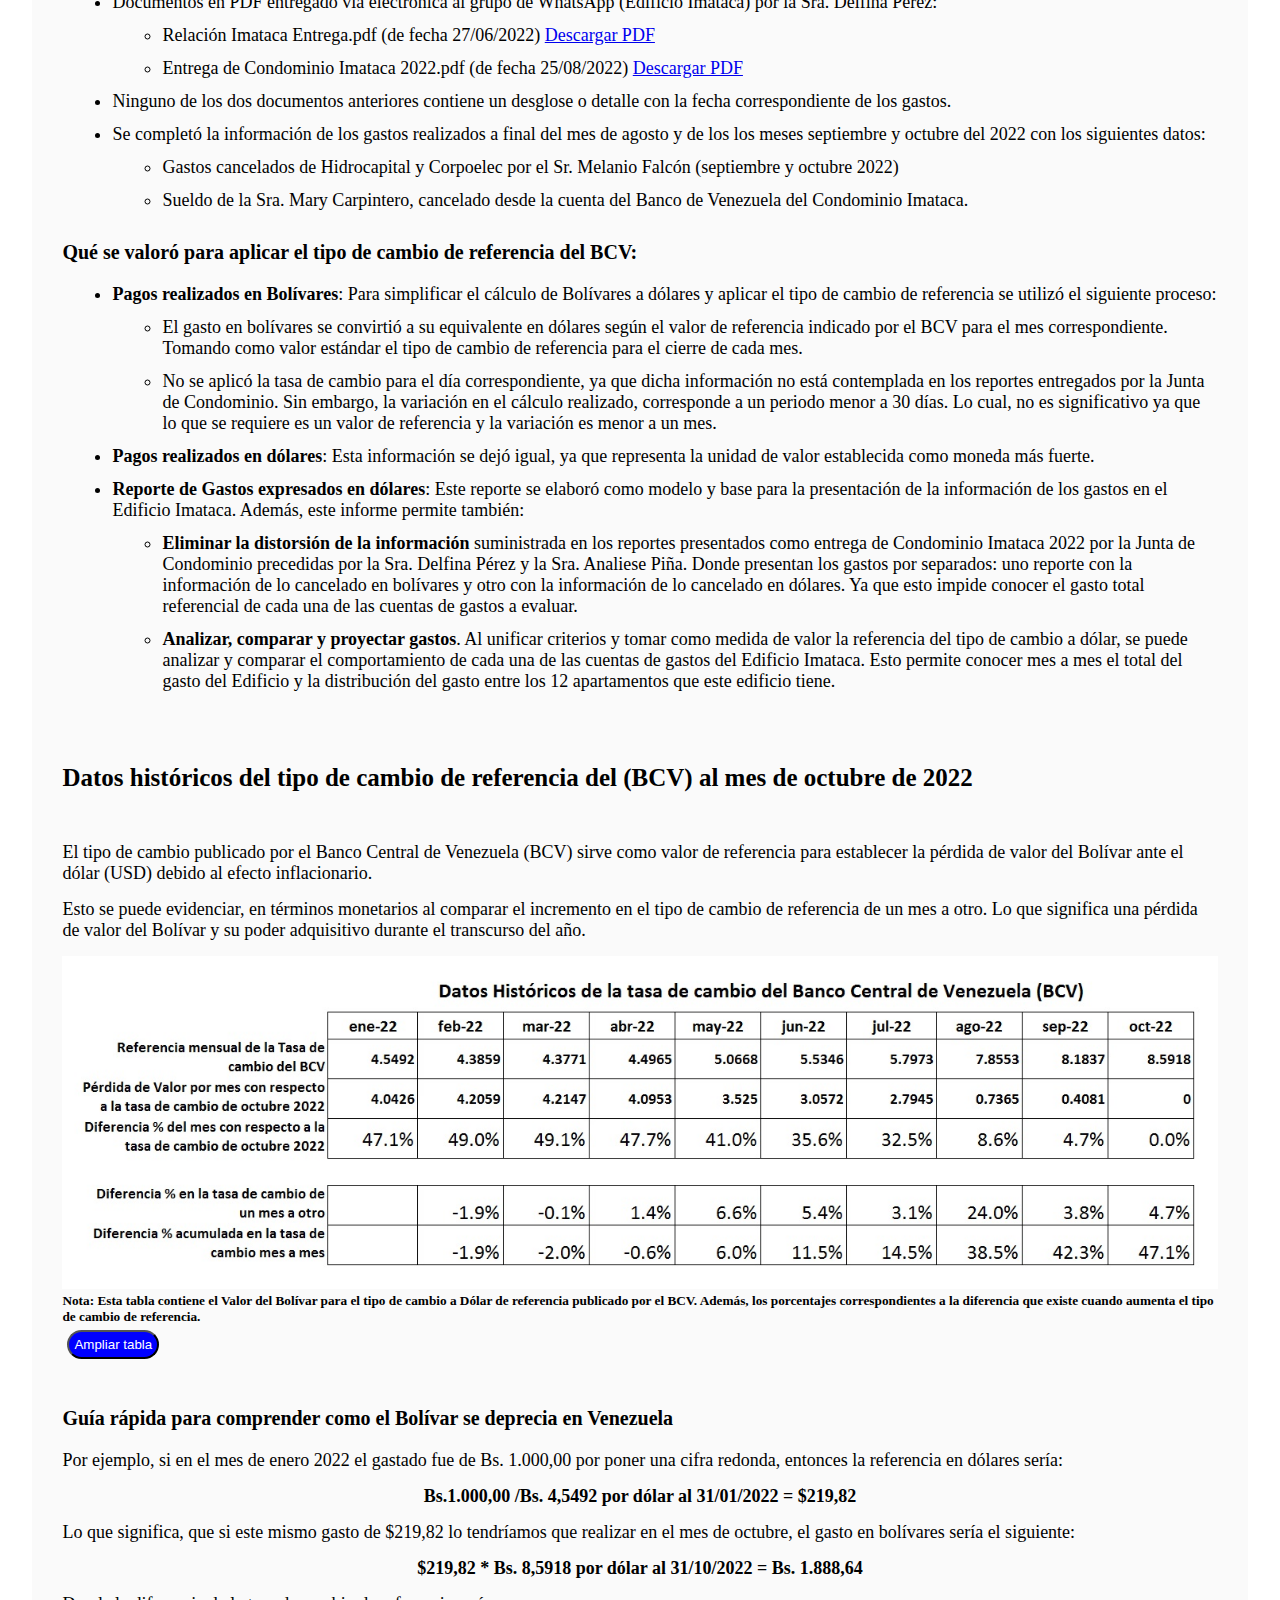
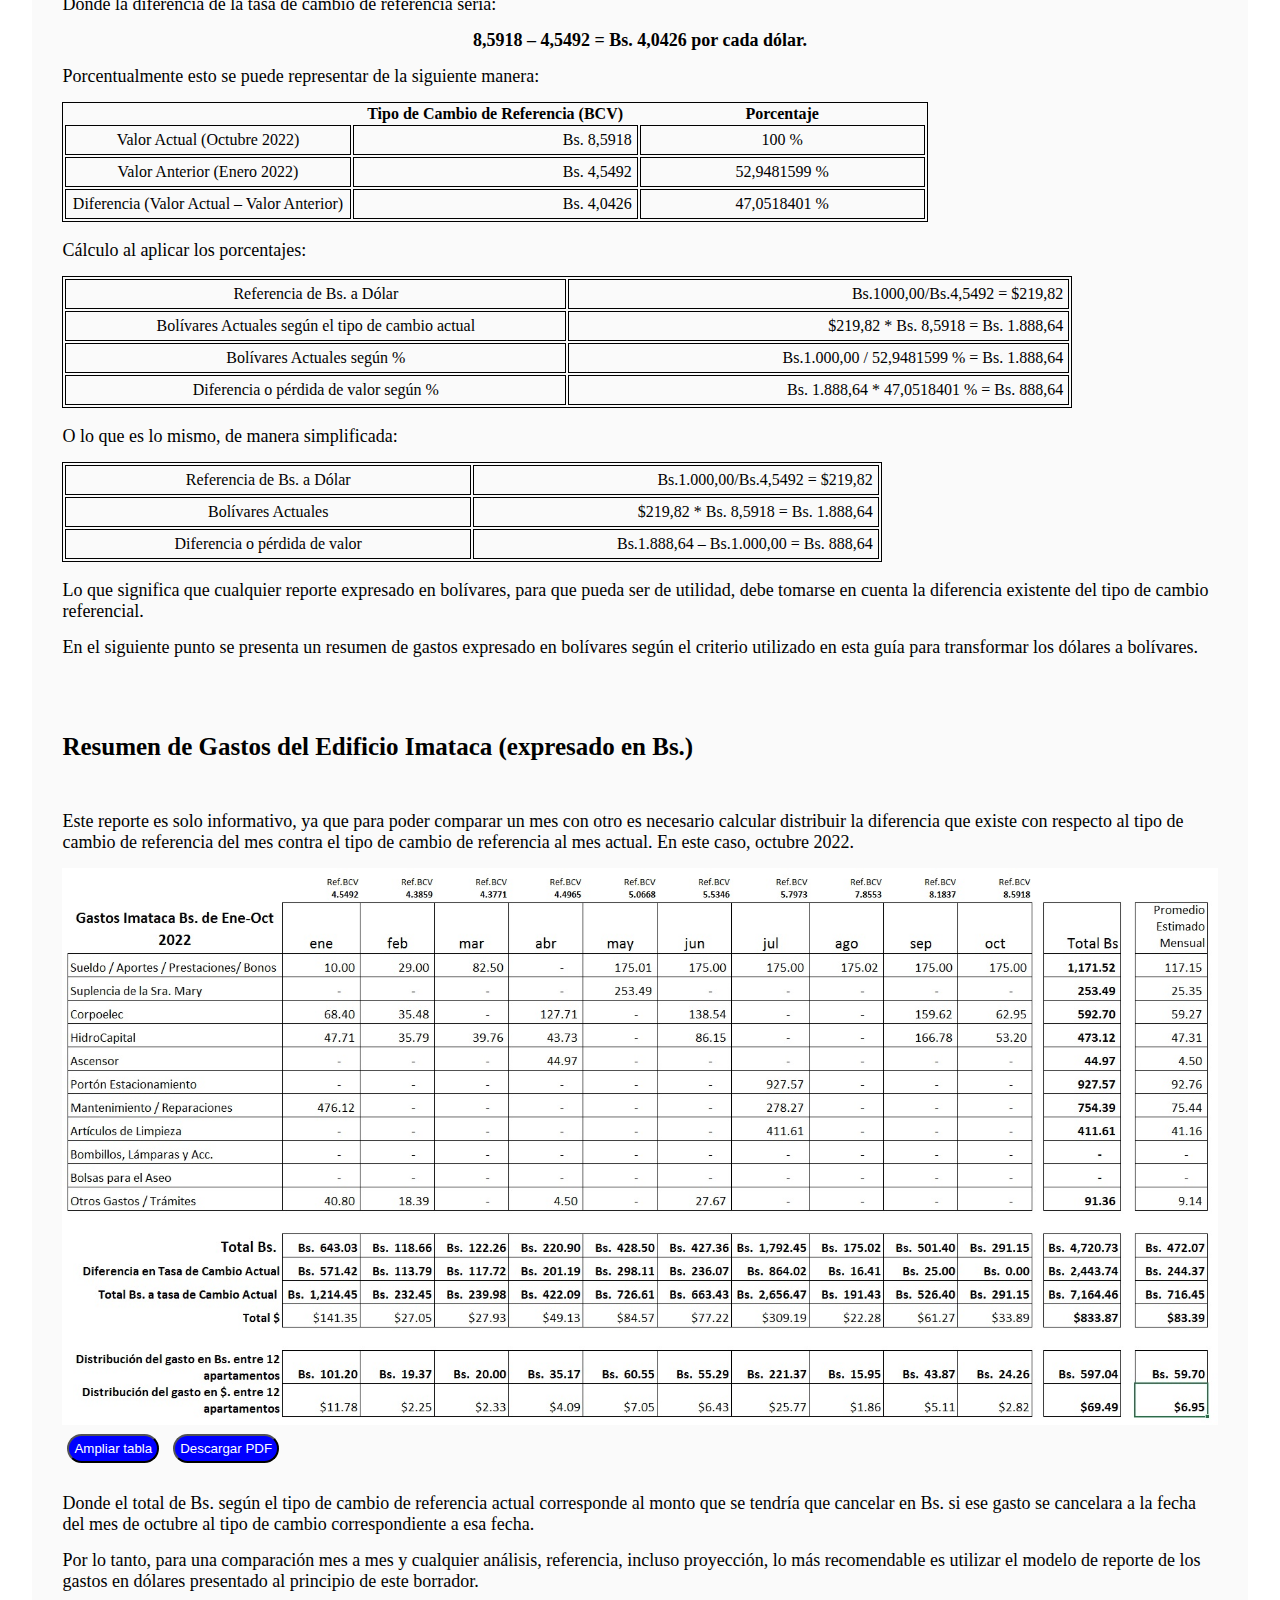
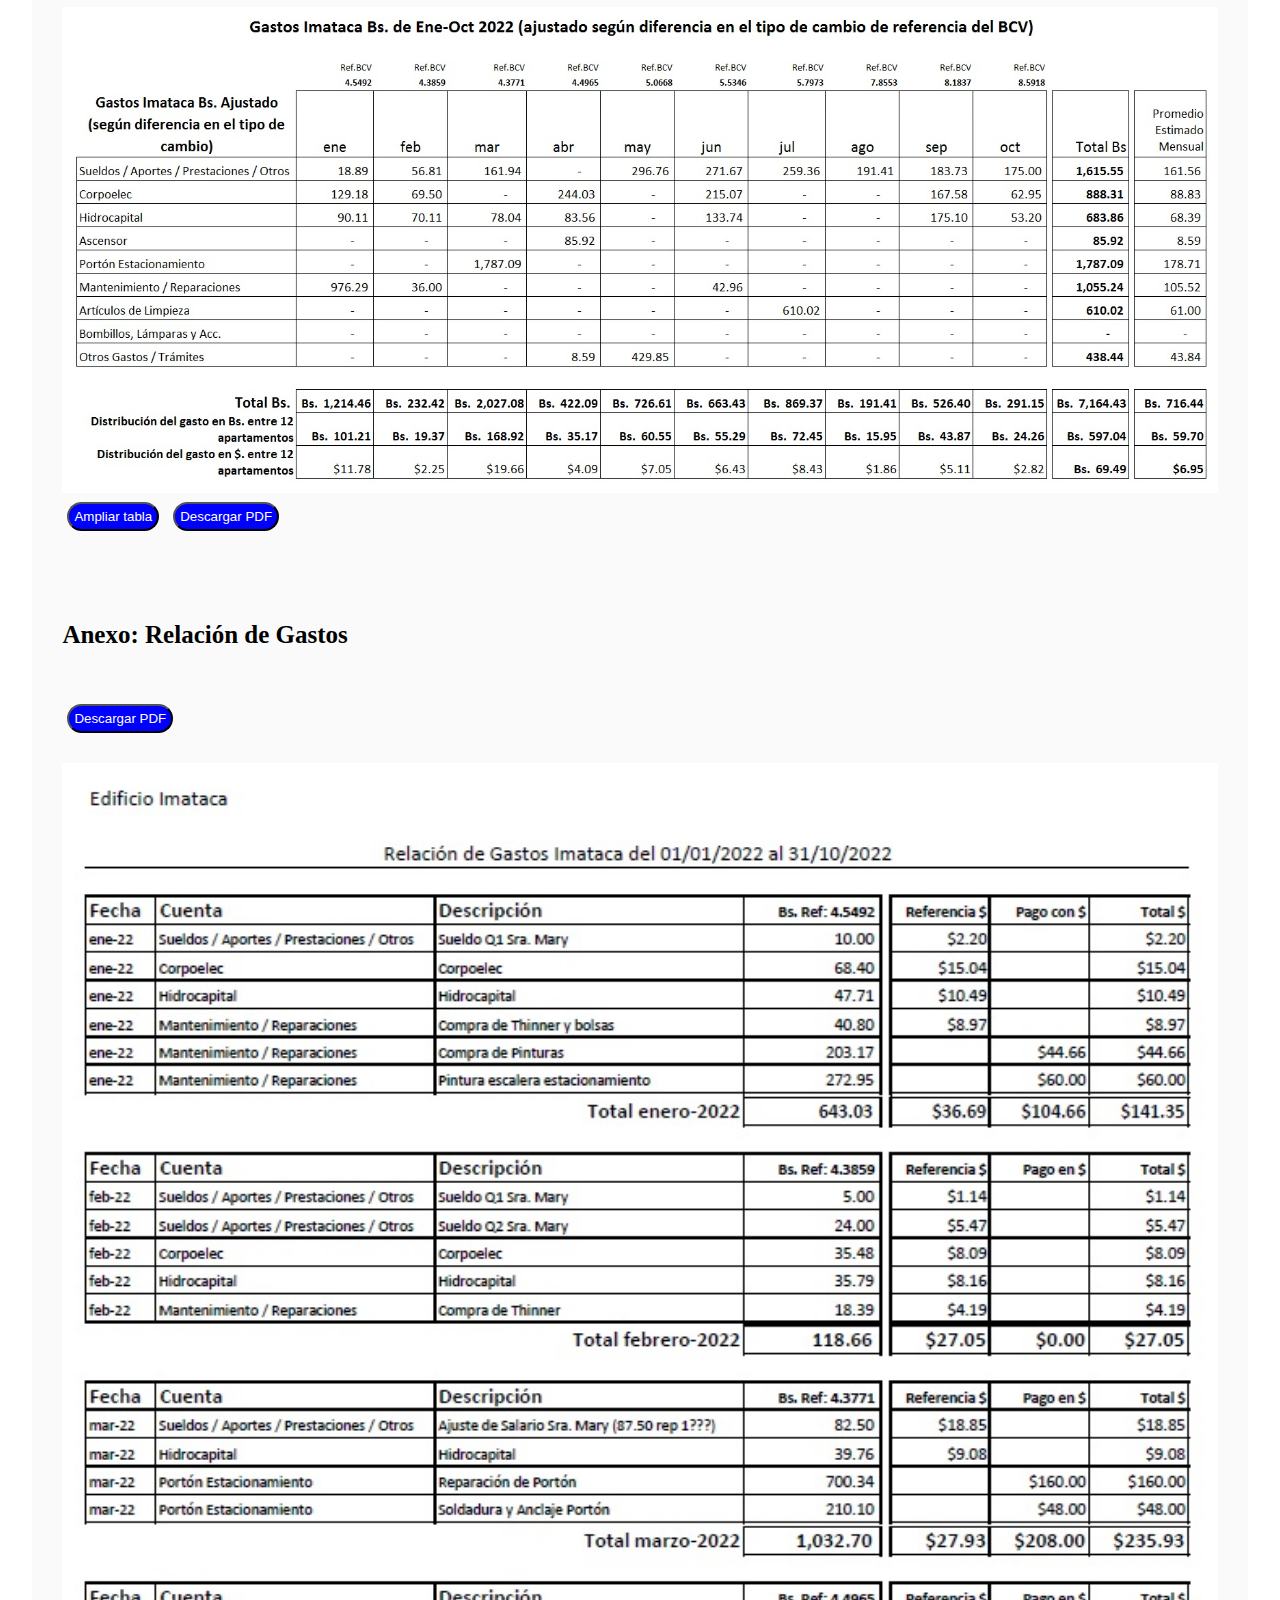
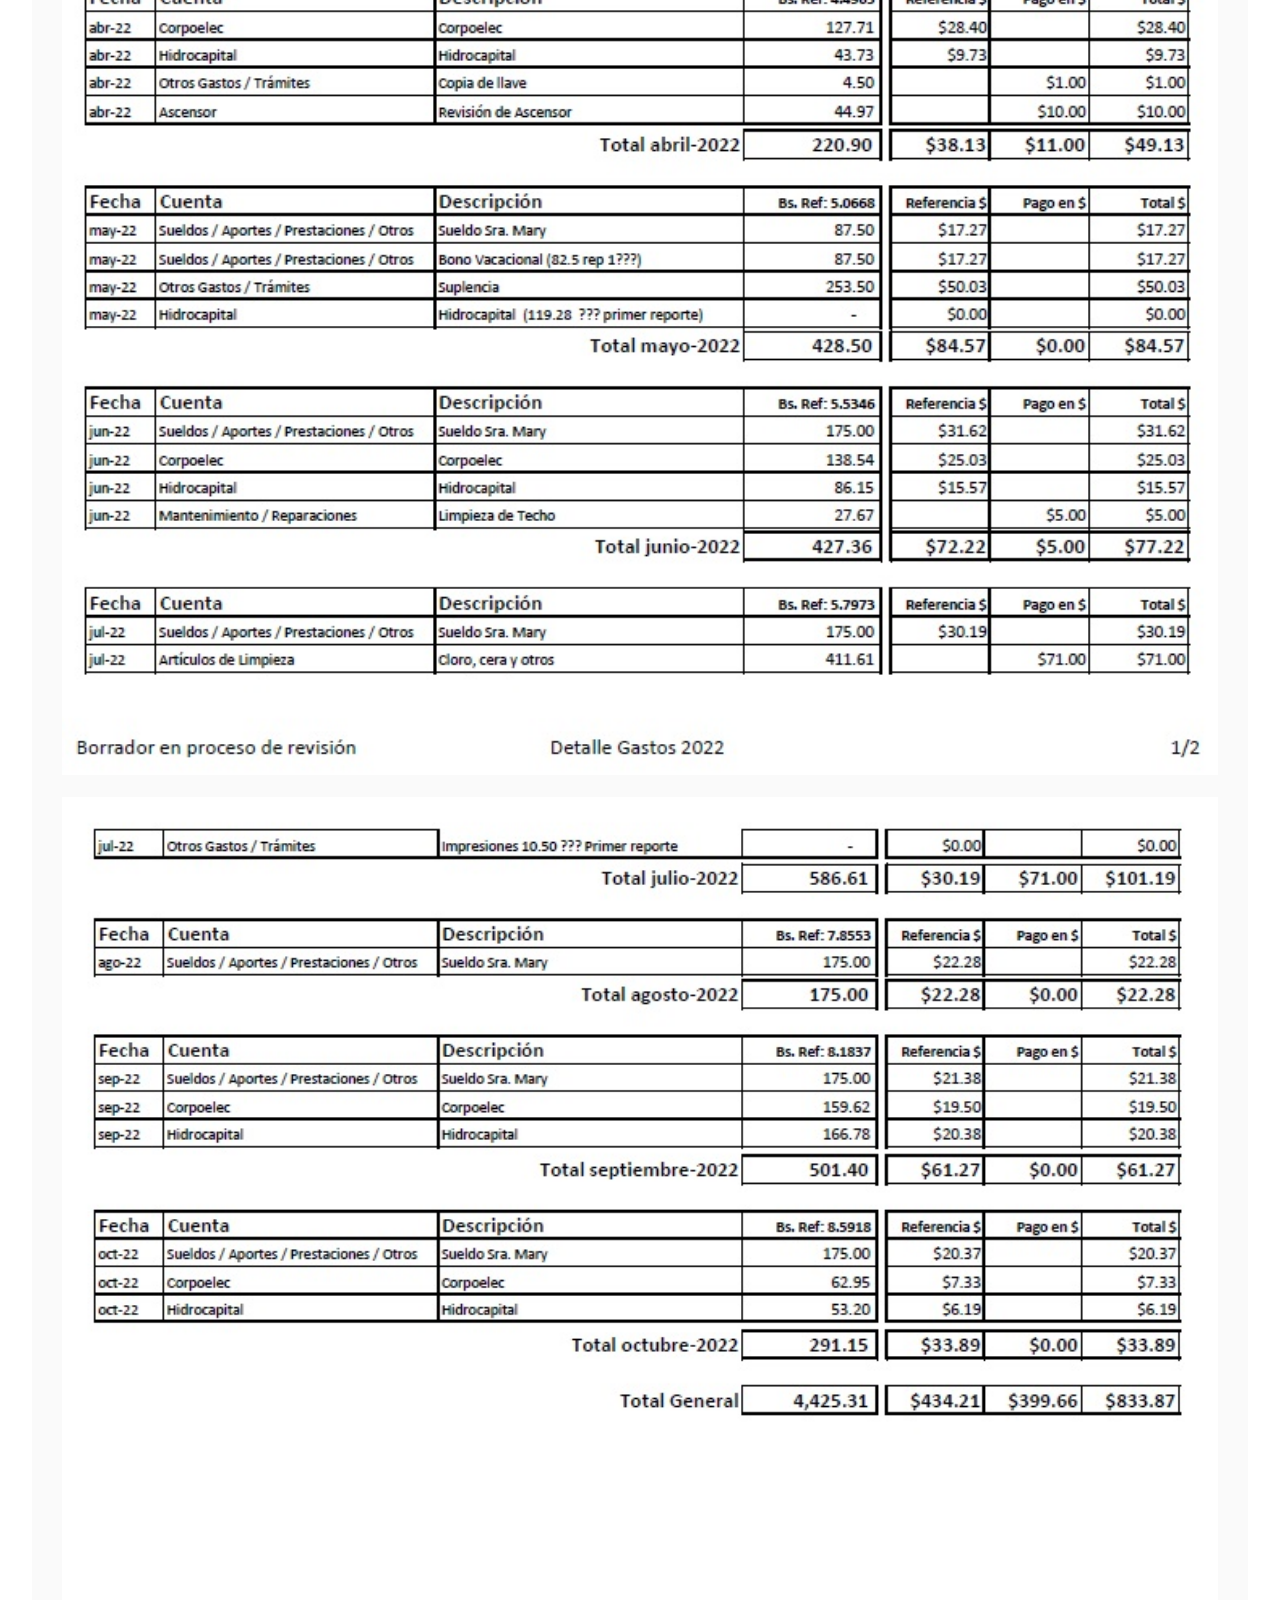
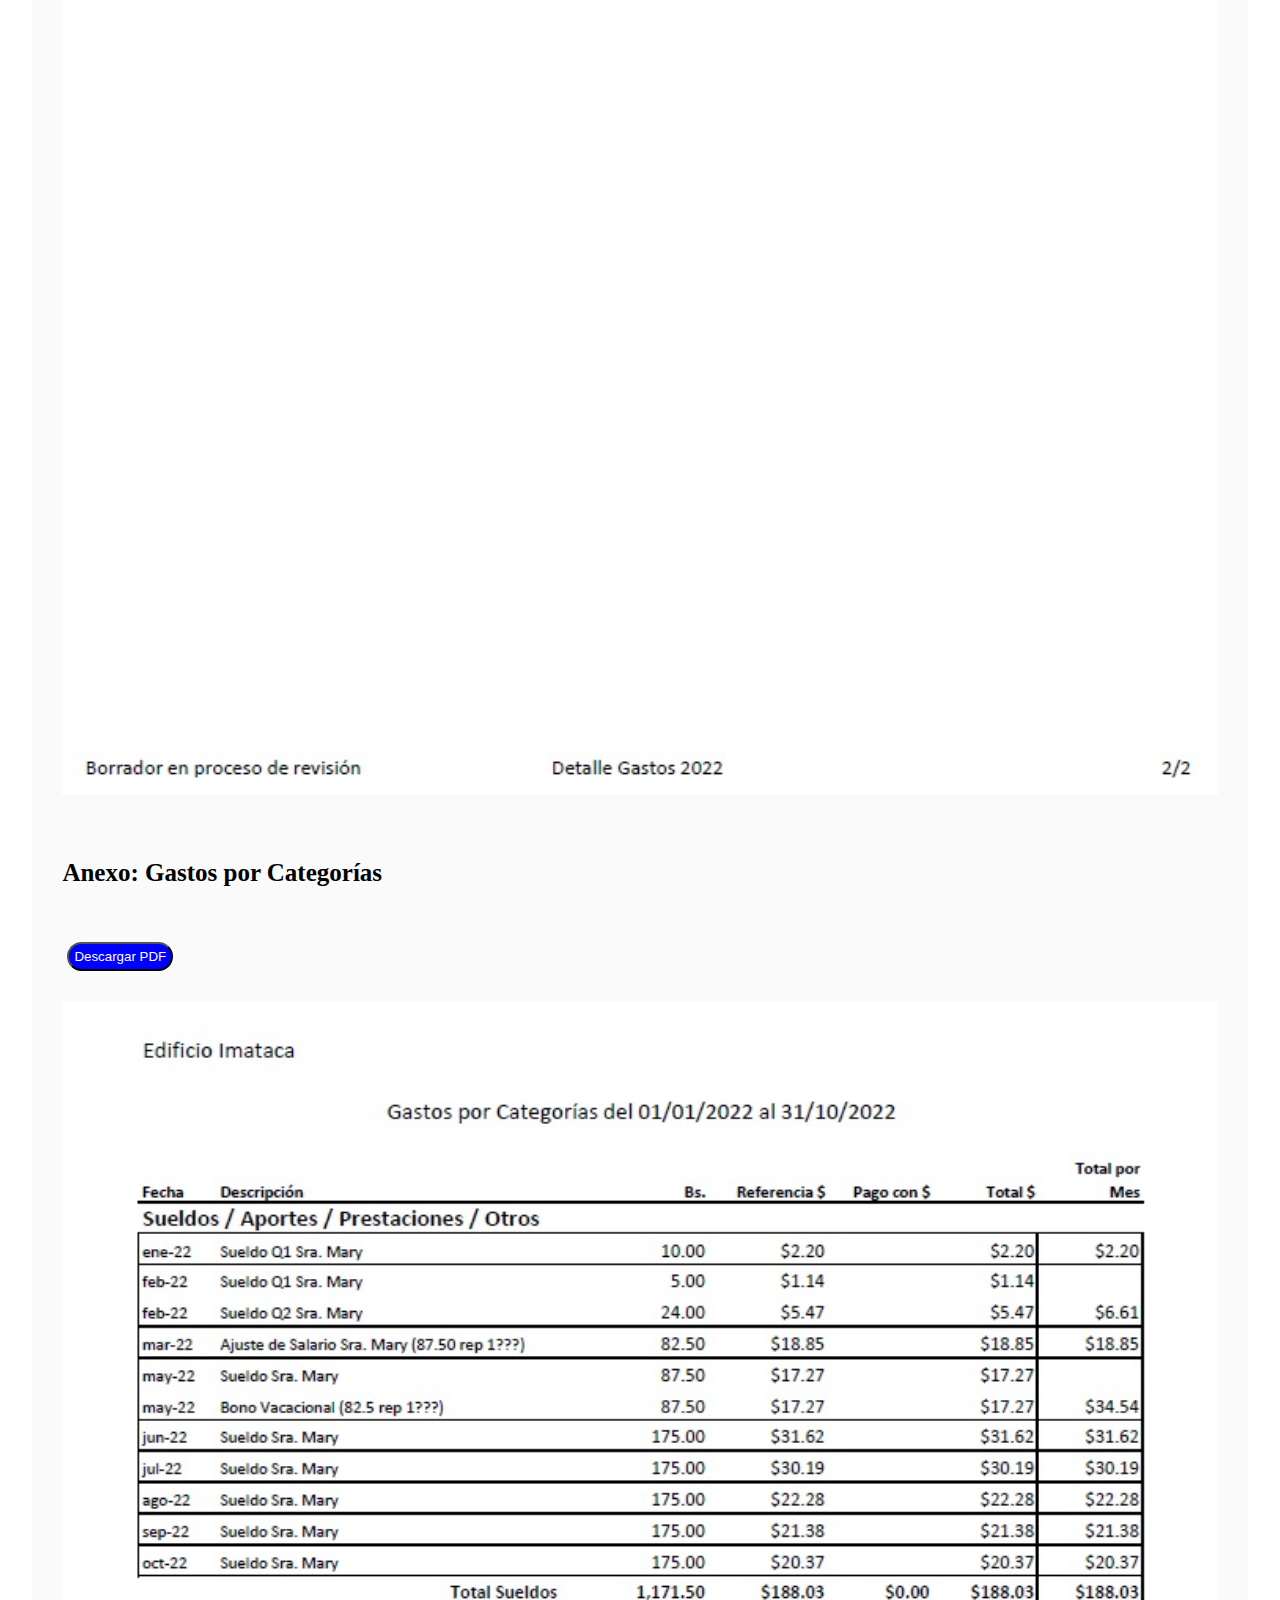
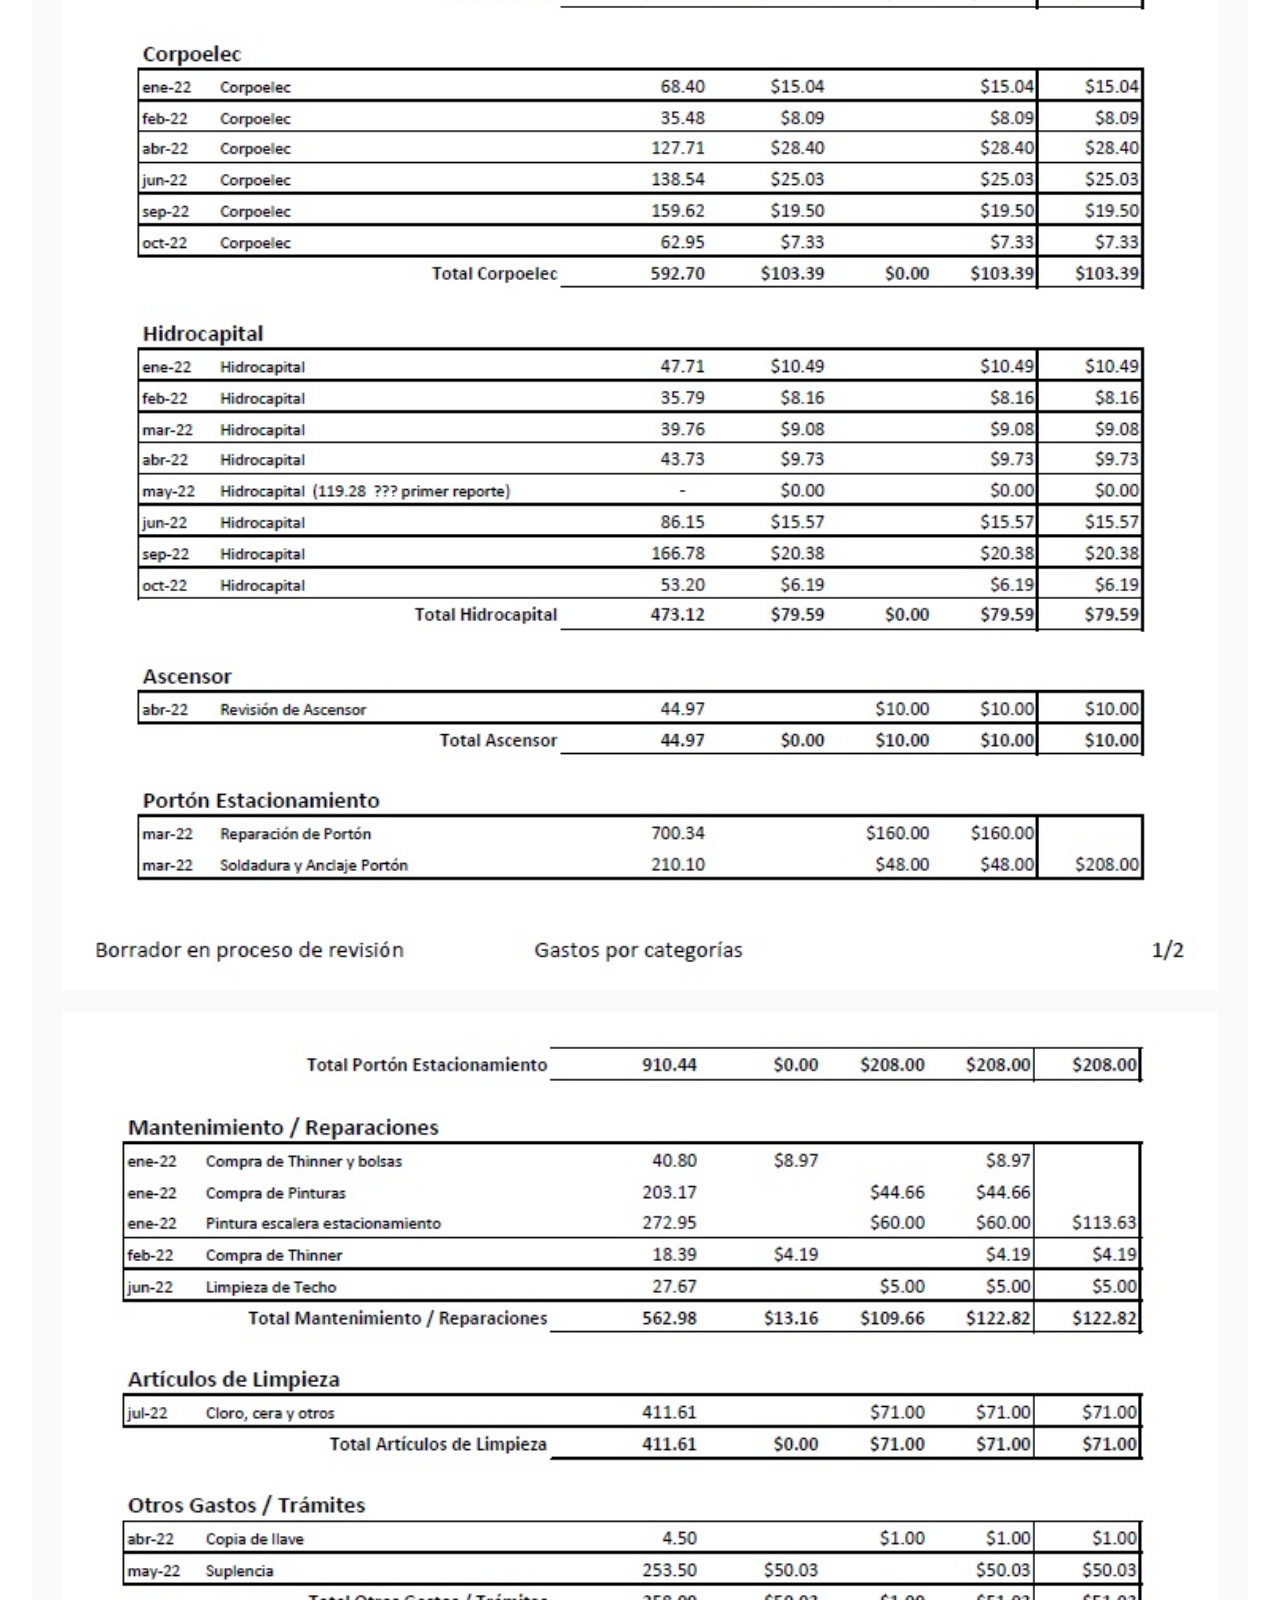
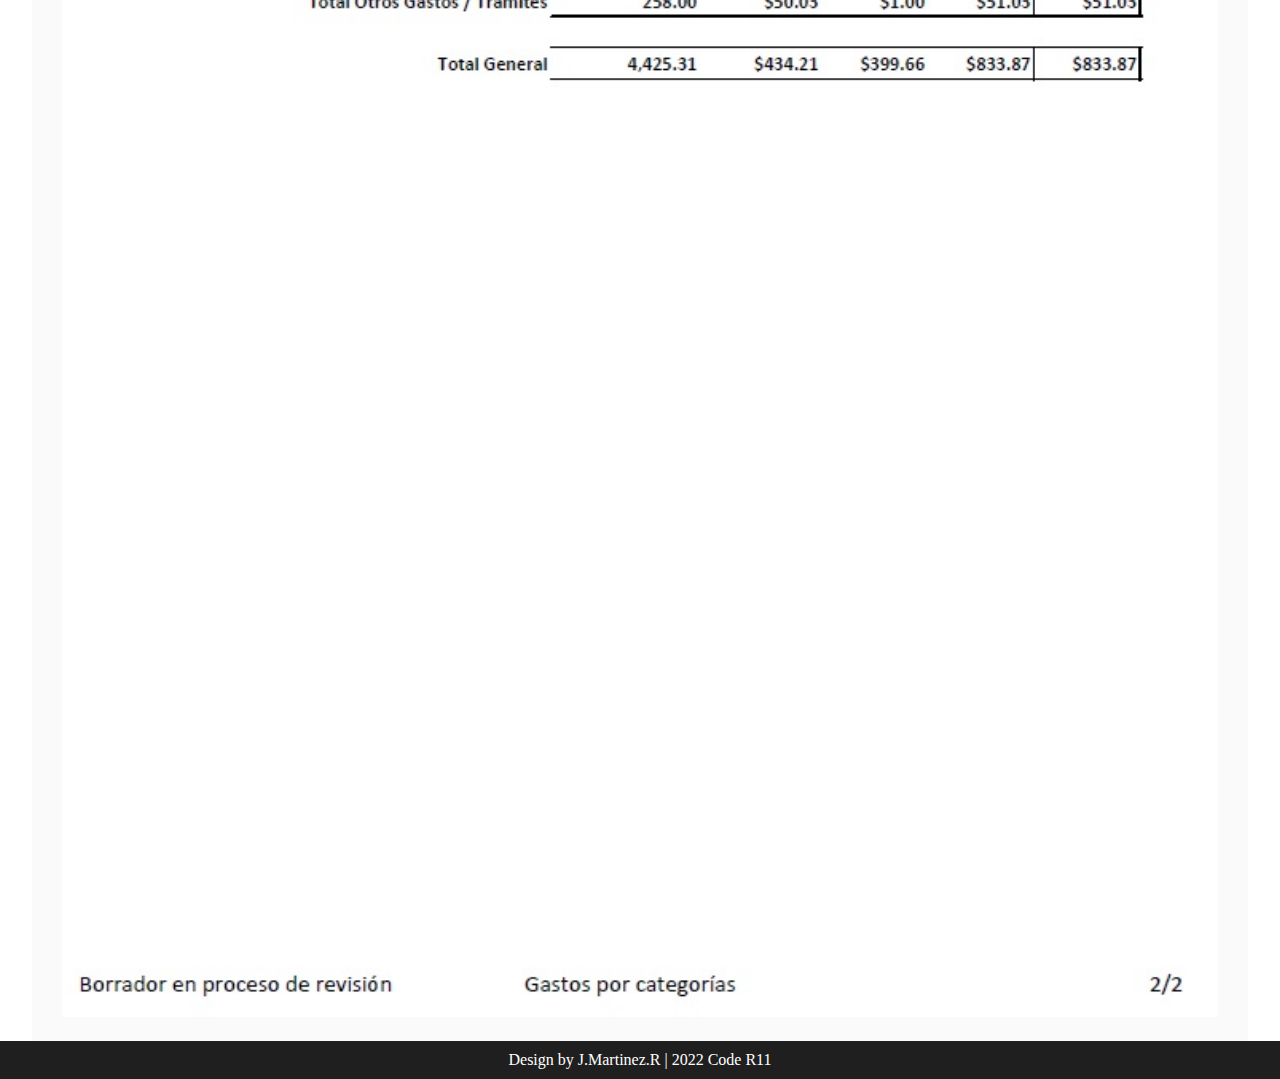
==== commit 64f3c5c9: "actualización" ====
--- a/gastos-2022.html
+++ b/gastos-2022.html
@@ -31,6 +31,14 @@
             <section>
                 <article>
                     <h1>BORRADOR: GASTOS IMATACA 2022 <br>(EN PROCESO DE REVISIÓN) </h1>
+                    <div>
+                        <button>
+                            <a href="documentos/octubre-2022/1. BORRADOR DE GASTOS IMATACA 2022 rev 06-11-2022.pdf"
+                                target="_blank">
+                                Descargar Borrador en PDF
+                            </a>
+                        </button>
+                    </div>
                     <h2>Gastos expresados en dólares según tipo de cambio del BCV</h2>
 
                     <p>
@@ -48,18 +56,28 @@
                     <h4>Gastos expresados en dólares según el Tipo de Cambio de Referencia del Banco Central de
                         Venezuela <br> Primera Revisión: 02/11/2022</h4>
 
-                    <figure>
-                        <img src="imagenes/gastos-2022/Borrador Reconstrucción de Gastos Estimados en dólares.jpg"
-                            alt="">
-                    </figure>
+
+                    <figure>
+                        <img src="imagenes/gastos-2022/Gastos Estimados en dólares.jpg" alt="">
+                    </figure>
+                    <div>
+                        <button><a href="imagenes/gastos-2022/Gastos Estimados en dólares.jpg" target="_blank">Ampliar
+                                tabla</a></button>
+                        <button><a href="documentos/octubre-2022/2. Gastos Imataca 01-01-2022 al 31-10-2022 en USD.pdf"
+                                target="_blank">Descargar PDF</a></button>
+                    </div>
                     <p>
                         Estos gastos están representados por 9 categorías principales. El detalle de cada una de estas
                         categorías se encuentra al final de este documento, en dos reportes básicos que se presentan
                         como anexos:
                     </p>
                     <ul>
-                        <li>Relación de Gastos detallado por mes.</li>
-                        <li>Gastos por Categorías detallado por mes.</li>
+                        <li>Relación de Gastos detallado por mes. <a
+                                href="documentos/octubre-2022/4. Relación de gastos Imataca ene-oct 2022.pdf"
+                                target="_blank">Descargar PDF</a></li>
+                        <li>Gastos por Categorías detallado por mes. <a
+                                href="documentos/octubre-2022/5. Gastos por Categorías ene-oct 2022.pdf"
+                                target="_blank">Descargar PDF</a></li>
                     </ul>
                     <br>
                     <h3>Fuente de los datos:</h3>
@@ -70,10 +88,14 @@
                         </li>
                         <ul>
                             <li>
-                                Relación Imataca Entrega.pdf (de fecha 27/06/2022) <a href="">Descargar PDF</a>
-                            </li>
-                            <li>
-                                Entrega de Condominio Imataca 2022.pdf (de fecha 25/08/2022) <a href="">Descargar
+                                Relación Imataca Entrega.pdf (de fecha 27/06/2022) <a
+                                    href="documentos/Junta_Anterior/relacion imataca entrega.pdf"
+                                    target="_blank">Descargar PDF</a>
+                            </li>
+                            <li>
+                                Entrega de Condominio Imataca 2022.pdf (de fecha 25/08/2022) <a
+                                    href="documentos/Junta_Anterior/ENTREGA DE CONDOMINIO IMATACA 2022.pdf"
+                                    target="_blank">Descargar
                                     PDF</a>
                             </li>
                         </ul>
@@ -159,6 +181,7 @@
                         <img src="imagenes/gastos-2022/datos históricos de la tasa de cambio del BCV al mes de octubre 2022.jpg"
                             alt="">
                     </figure>
+
                     <h5>
                         <span><b>
                                 Nota: Esta tabla contiene el Valor del Bolívar para el tipo de cambio a Dólar de
@@ -166,11 +189,17 @@
                                 diferencia que existe cuando aumenta el tipo de cambio de referencia.</b>
                         </span>
                     </h5>
+                    <div>
+                        <button><a
+                                href="imagenes/gastos-2022/datos históricos de la tasa de cambio del BCV al mes de octubre 2022.jpg"
+                                target="_blank">Ampliar tabla</a></button>
+                    </div>
                     <br>
                     <h3>Guía rápida para comprender como el Bolívar se deprecia en Venezuela</h3>
                     <p>
-                        Por ejemplo, si en el mes de enero 2022 el gastado fue de Bs. 1.000,00 por poner una cifra redonda,
-                        entonces la referencia en dólares sería: 
+                        Por ejemplo, si en el mes de enero 2022 el gastado fue de Bs. 1.000,00 por poner una cifra
+                        redonda,
+                        entonces la referencia en dólares sería:
                     </p>
                     <p class="centrar">
                         <b>
@@ -180,15 +209,15 @@
                     </p>
                     <p>
                         Lo que significa, que si este mismo gasto de $219,82 lo tendríamos que realizar en el mes de
-                        octubre, el gasto en bolívares sería el siguiente: 
-                    </p>
-                    <p class="centrar">   
-                        <b >
+                        octubre, el gasto en bolívares sería el siguiente:
+                    </p>
+                    <p class="centrar">
+                        <b>
                             $219,82 * Bs. 8,5918 por dólar al 31/10/2022 = Bs. 1.888,64
                         </b>
                     </p>
                     <p>
-                        Donde la diferencia de la tasa de cambio de referencia sería:                        
+                        Donde la diferencia de la tasa de cambio de referencia sería:
                     </p>
                     <p class="centrar">
                         <b>
@@ -223,7 +252,7 @@
                         </tr>
                     </table>
                     <br>
-                    <p>Cálculo al aplicar los porcentajes</p>  
+                    <p>Cálculo al aplicar los porcentajes:</p>
                     <table>
                         <tr>
                             <td>Referencia de Bs. a Dólar</td>
@@ -277,6 +306,13 @@
                     <figure>
                         <img src="imagenes/gastos-2022/Gastos Imataca en Bólivares.jpg" alt="">
                     </figure>
+                    <div>
+                        <button><a href="imagenes/gastos-2022/Gastos Imataca en Bólivares.jpg" target="_blank">Ampliar
+                                tabla</a></button>
+                        <button><a
+                                href="documentos/octubre-2022/3. Gastos Imataca 01-01-2022 al 31-10-2022 en bolívares.pdf"
+                                target="_blank">Descargar PDF</a></button>
+                    </div>
                     <p>
                         Donde el total de Bs. según el tipo de cambio de referencia actual corresponde al monto que se
                         tendría que cancelar en Bs. si ese gasto se cancelara a la fecha del mes de octubre al tipo de
@@ -291,7 +327,28 @@
                         <img src="imagenes/gastos-2022/Gastos Imataca en Bs ajustado según diferecia en el tipo de cambio de referencia del BCV..jpg"
                             alt="">
                     </figure>
+                    <div>
+                        <button>
+                            <a href="imagenes/gastos-2022/Gastos Imataca en Bs ajustado según diferecia en el tipo de cambio de referencia del BCV..jpg" target="_blank">
+                                Ampliar tabla
+                            </a>
+                        </button>
+                        <button>
+                            <a href="documentos/octubre-2022/6. Gastos Imataca en Bs ajustado según diferecia en el tipo de cambio de referencia del BCV.pdf"
+                                target="_blank">
+                                Descargar PDF
+                            </a>
+                        </button>
+                    </div>
                     <h2>Anexo: Relación de Gastos </h2>
+                    <div>
+                        <button>
+                            <a href="documentos/octubre-2022/4. Relación de gastos Imataca ene-oct 2022.pdf"
+                                target="_blank">
+                                Descargar PDF
+                            </a>
+                        </button>
+                    </div>
                     <figure>
                         <img src="imagenes/gastos-2022/Relación de Gastos 1de2.jpg" alt="">
                     </figure>
@@ -300,6 +357,14 @@
                         <img src="imagenes/gastos-2022/Relación de Gastos 2de2.jpg" alt="">
                     </figure>
                     <h2>Anexo: Gastos por Categorías</h2>
+                    <div>
+                        <button>
+                            <a href="documentos/octubre-2022/5. Gastos por Categorías ene-oct 2022.pdf"
+                                target="_blank">
+                                Descargar PDF
+                            </a>
+                        </button>
+                    </div>
                     <figure>
                         <img src="imagenes/gastos-2022/Gastos por Categorías 1de2.jpg" alt="">
                     </figure>
--- a/css/style.css
+++ b/css/style.css
@@ -217,6 +217,20 @@
     text-align: center;
 }
 
+button {
+    padding: 5px;
+    background-color: blue;
+    color: white;
+    border-radius: 50px;
+    margin: 5px;
+    margin-bottom: 30px;
+}
+
+button a {
+    text-decoration: none;
+    color: white;
+}
+
 
 @media screen and (max-width: 800px) {
     header {
